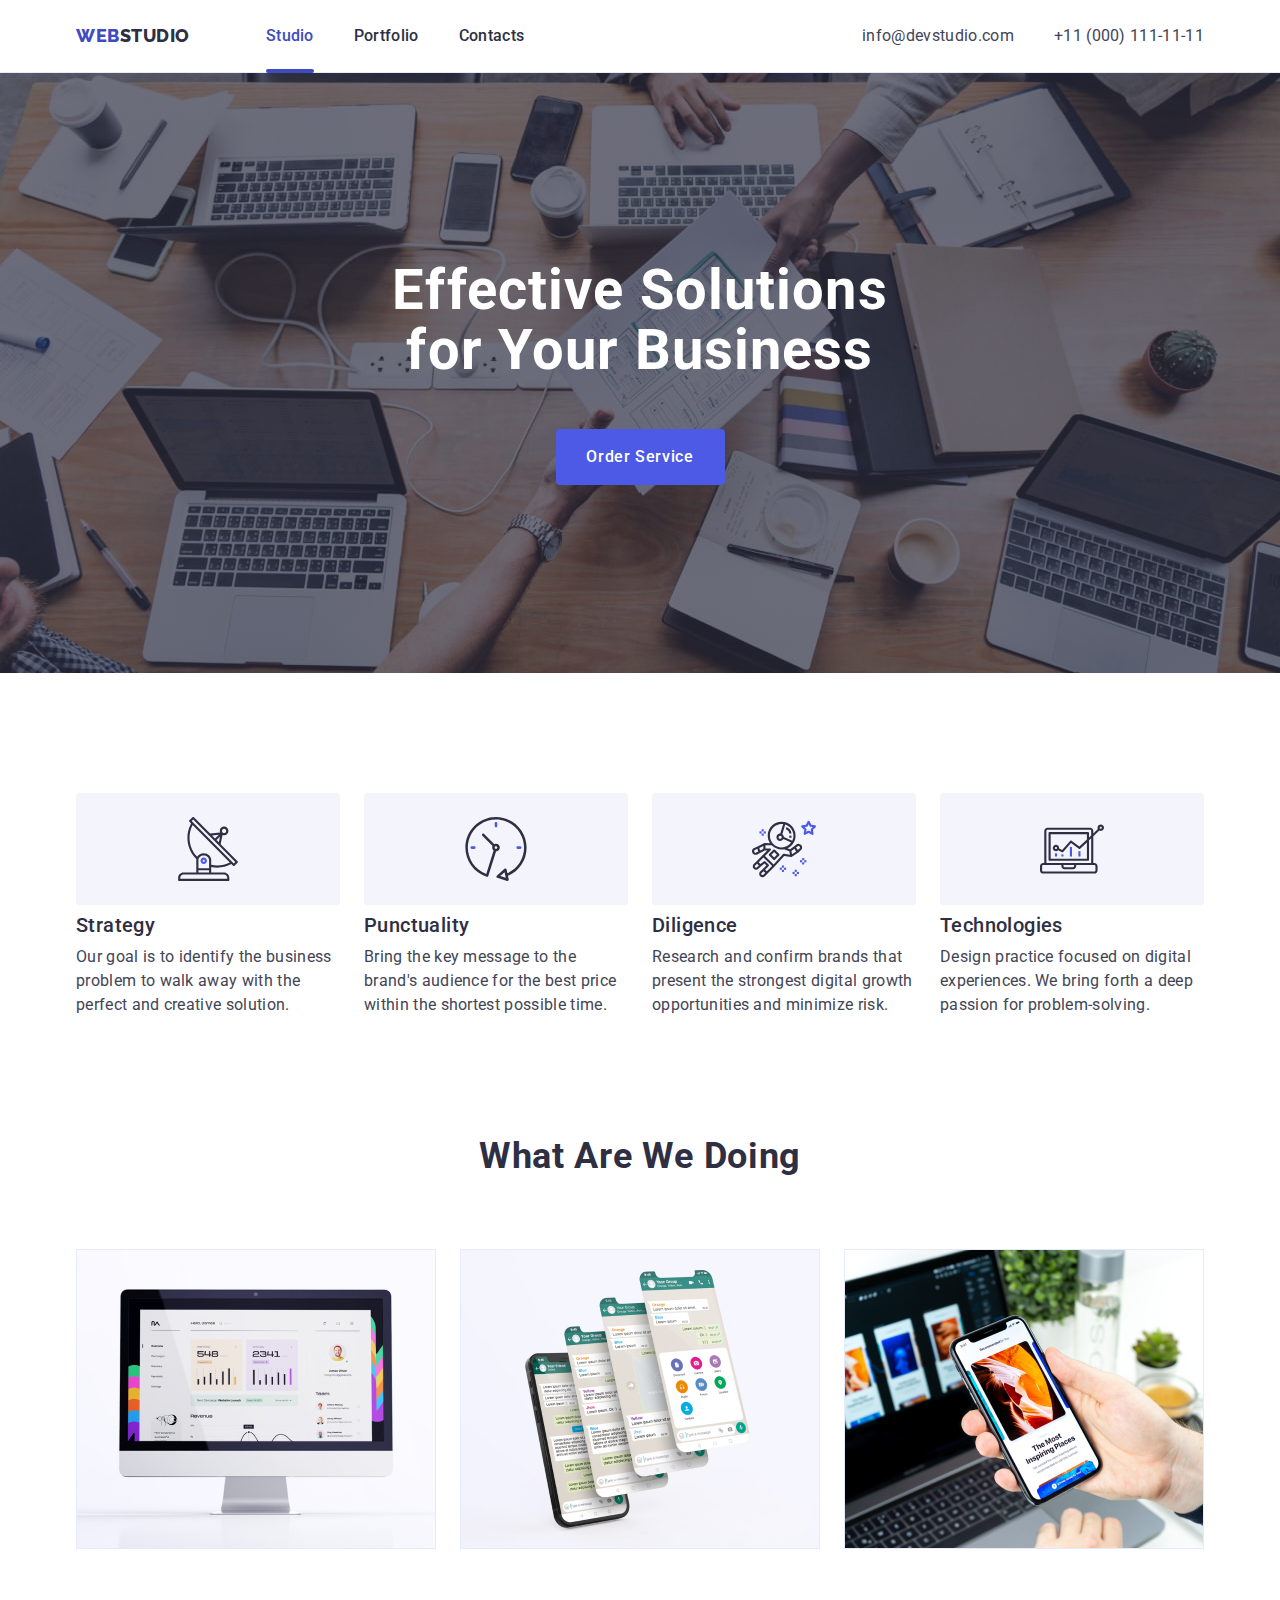
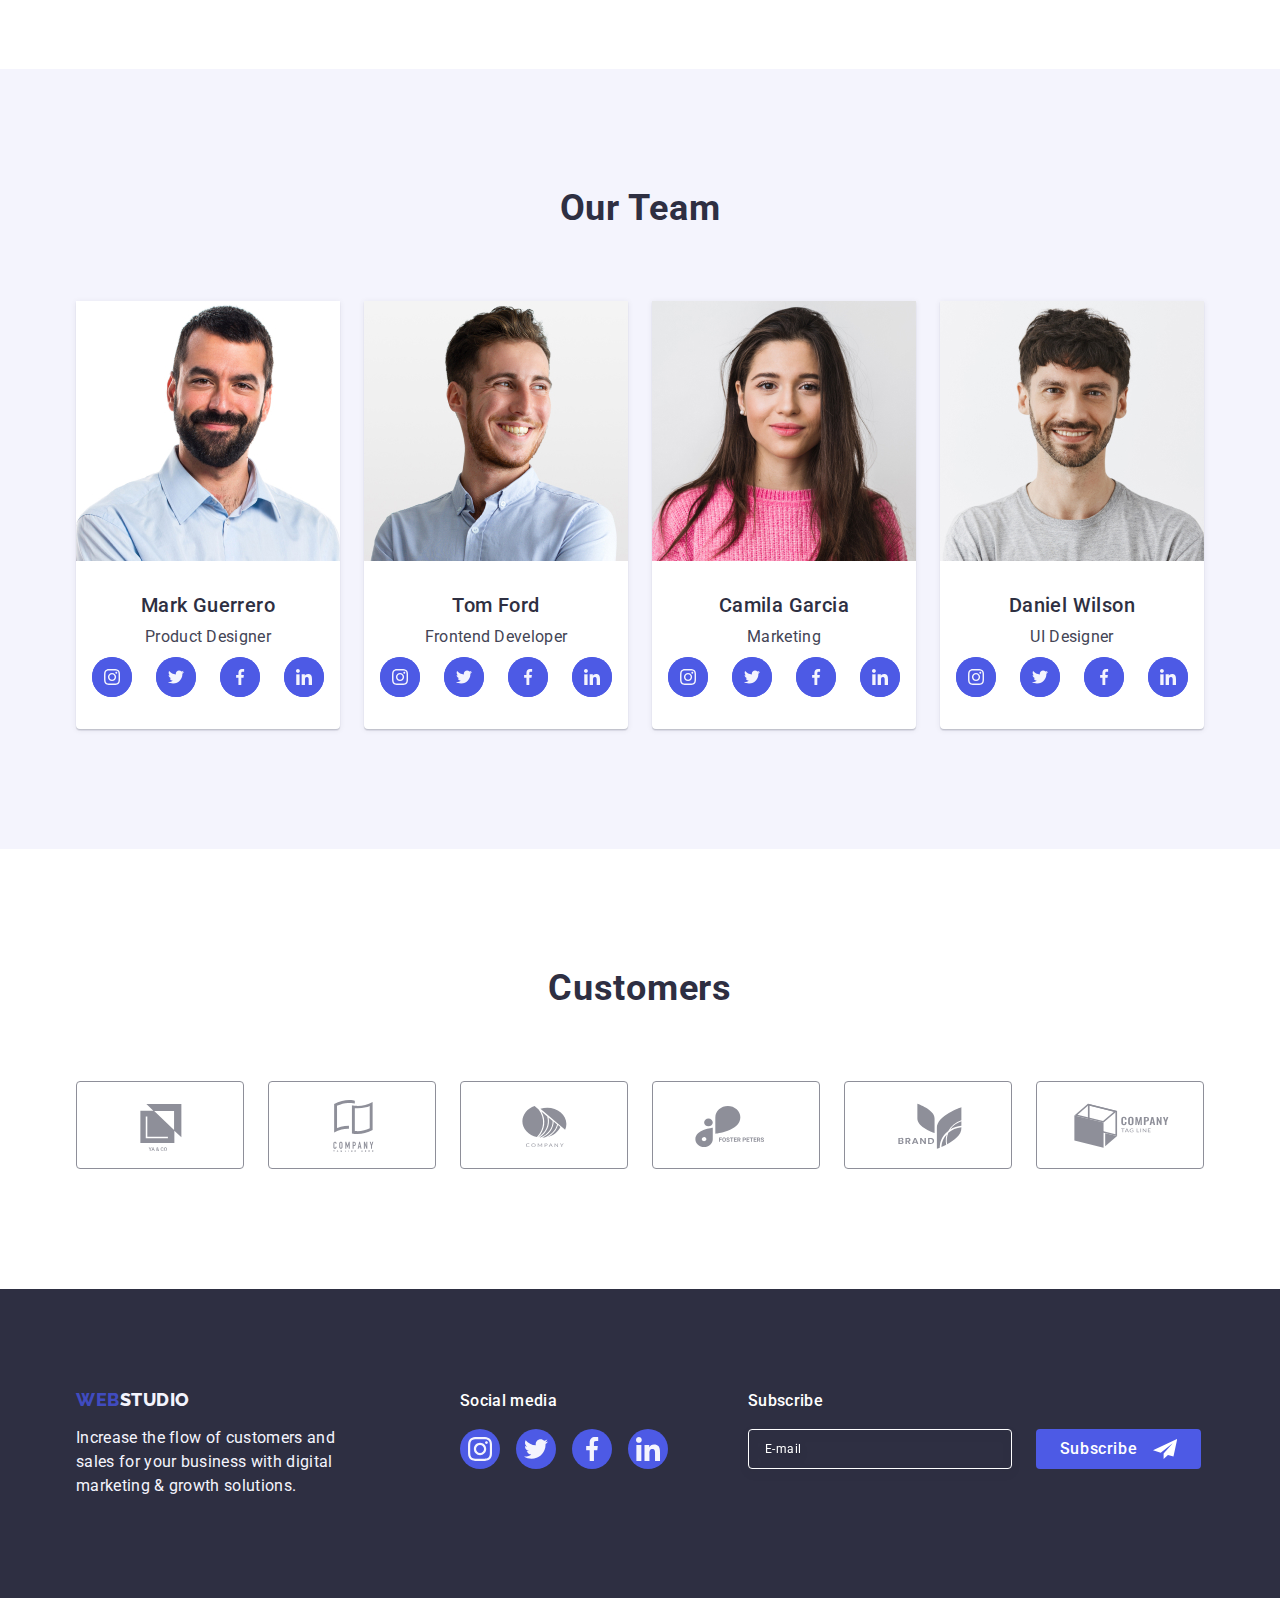
==== index.html @ 209e6bea "Initial commit" ====
<!DOCTYPE html>
<html lang="en">
  <head>
    <meta charset="UTF-8" />
    <meta http-equiv="X-UA-Compatible" content="IE=edge" />
    <meta name="viewport" content="width=device-width, initial-scale=1.0" />
    <title>WebStudio</title>
    <link rel="preconnect" href="https://fonts.googleapis.com" />

    <link rel="preconnect" href="https://fonts.gstatic.com" crossorigin />
    <link
      href="https://fonts.googleapis.com/css2?family=Raleway:wght@800&family=Roboto:wght@400;500;700&display=swap"
      rel="stylesheet"
    />
    <link
      rel="stylesheet"
      href="https://cdnjs.cloudflare.com/ajax/libs/modern-normalize/1.0.0/modern-normalize.min.css"
    />
    <link rel="stylesheet" href="./css/style.css" />
  </head>
  <body class="body">
    <!----------------------------------HEADER------------------------------------>
    <header class="header">
      <div class="header-container container">
        <nav class="nav">
          <a href="./index.html" class="logo-header link"
            >web<span class="logo-studio">Studio</span></a
          >
          <ul class="menu-list link list">
            <li class="menu-lodo">
              <a href="./index.html" class="menu-item current link">Studio</a>
            </li>
            <li class="menu-lodo">
              <a href="./portfolio.html" class="menu-item link">Portfolio</a>
            </li>
            <li class="menu-lodo">
              <a href="" class="menu-item link">Contacts</a>
            </li>
          </ul>
        </nav>
        <address class="address">
          <ul class="address-list list">
            <li>
              <a href="mailto:info@devstudio.com" class="mail-link link"
                >info@devstudio.com</a
              >
            </li>
            <li>
              <a href="tel:+110001111111" class="mail-link link"
                >+11 (000) 111-11-11</a
              >
            </li>
          </ul>
        </address>
      </div>
    </header>
    <main>
      <!----------------------------------SECTION 1------------------------------------>
      <section class="title-top-section section">
        <div class="container">
          <h1 class="title">Effective Solutions for Your Business</h1>
          <button data-modal-open class="button-top" type="button">
            Order Service
          </button>
        </div>
      </section>

      <!----------------------------------SECTION 2------------------------------------>
      <section class="section-two section">
        <div class="container">
          <h2 class="visually-hidden">Skills</h2>
          <ul class="list-list list">
            <li class="element">
              <div class="icon">
                <svg width="64" height="64" class="icon-two">
                  <use href="./images/icons.svg#icon-antenna-1"></use>
                </svg>
              </div>
              <h3 class="title-top">Strategy</h3>
              <p class="title-text">
                Our goal is to identify the business problem to walk away with
                the perfect and creative solution.
              </p>
            </li>
            <li class="element">
              <div class="icon">
                <svg width="64" height="64" class="icon-two">
                  <use href="./images/icons.svg#icon-clock-1"></use>
                </svg>
              </div>
              <h3 class="title-top">Punctuality</h3>
              <p class="title-text">
                Bring the key message to the brand's audience for the best price
                within the shortest possible time.
              </p>
            </li>
            <li class="element">
              <div class="icon">
                <svg width="64" height="64" class="icon-two">
                  <use href="./images/icons.svg#icon-astronaut-1"></use>
                </svg>
              </div>
              <h3 class="title-top">Diligence</h3>
              <p class="title-text">
                Research and confirm brands that present the strongest digital
                growth opportunities and minimize risk.
              </p>
            </li>
            <li class="element">
              <div class="icon">
                <svg width="64" height="64" class="icon-two">
                  <use href="./images/icons.svg#icon-diagram-1"></use>
                </svg>
              </div>
              <h3 class="title-top">Technologies</h3>
              <p class="title-text">
                Design practice focused on digital experiences. We bring forth a
                deep passion for problem-solving.
              </p>
            </li>
          </ul>
        </div>
      </section>
      <!----------------------------------SECTION 3------------------------------------>
      <section class="section-three section">
        <div class="container">
          <h2 class="work">What are we doing</h2>
          <ul class="list-work list">
            <li class="element-foto">
              <img src="./images/foto3.jpg" width="360" alt="monitor" />
            </li>

            <li class="element-foto">
              <img src="./images/foto1.jpg" width="360" alt="smartphones" />
            </li>

            <li class="element-foto">
              <img src="./images/foto2.jpg" width="360" alt="handphone" />
            </li>
          </ul>
        </div>
      </section>
      <!----------------------------------SECTION 4------------------------------------>
      <section class="section-four section">
        <div class="container">
          <h2 class="team">Our Team</h2>
          <ul class="team-list list">
            <li class="foto">
              <img src="./images/img.jpg" width="264" alt="Mark Guerrero" />
              <div class="div-foto">
                <h3 class="name">Mark Guerrero</h3>
                <p class="speciality">Product Designer</p>
                <ul class="name-social">
                  <li class="icon-color">
                    <a class="twiter link" href=""
                      ><svg width="16" height="16" class="icon-soc">
                        <use href="./images/icons.svg#icon-instagram-2"></use>
                      </svg>
                    </a>
                  </li>
                  <li class="icon-color">
                    <a class="twiter link" href=""
                      ><svg width="16" height="16" class="icon-soc">
                        <use href="./images/icons.svg#icon-twitter-1"></use>
                      </svg>
                    </a>
                  </li>
                  <li class="icon-color">
                    <a class="twiter link" href=""
                      ><svg width="16" height="16" class="icon-soc">
                        <use href="./images/icons.svg#icon-facebook-1"></use>
                      </svg>
                    </a>
                  </li>
                  <li class="icon-color">
                    <a class="twiter link" href=""
                      ><svg width="16" height="16" class="icon-soc">
                        <use href="./images/icons.svg#icon-linkedin-1"></use>
                      </svg>
                    </a>
                  </li>
                </ul>
              </div>
            </li>
            <li class="foto">
              <img src="./images/img(1).jpg" width="264" alt="Tom Ford" />
              <div class="div-foto">
                <h3 class="name">Tom Ford</h3>
                <p class="speciality">Frontend Developer</p>
                <ul class="name-social">
                  <li class="icon-color">
                    <a class="twiter link" href=""
                      ><svg width="16" height="16" class="icon-soc">
                        <use
                          href="./images/icons.svg#icon-instagram-2"
                        ></use></svg
                    ></a>
                  </li>
                  <li class="icon-color">
                    <a class="twiter link" href=""
                      ><svg width="16" height="16" class="icon-soc">
                        <use
                          href="./images/icons.svg#icon-twitter-1"
                        ></use></svg
                    ></a>
                  </li>
                  <li class="icon-color">
                    <a class="twiter link" href=""
                      ><svg width="16" height="16" class="icon-soc">
                        <use
                          href="./images/icons.svg#icon-facebook-1"
                        ></use></svg
                    ></a>
                  </li>
                  <li class="icon-color">
                    <a class="twiter link" href=""
                      ><svg width="16" height="16" class="icon-soc">
                        <use
                          href="./images/icons.svg#icon-linkedin-1"
                        ></use></svg
                    ></a>
                  </li>
                </ul>
              </div>
            </li>

            <li class="foto">
              <img src="./images/img(2).jpg" width="264" alt="Camila Garcia" />
              <div class="div-foto">
                <h3 class="name">Camila Garcia</h3>
                <p class="speciality">Marketing</p>
                <ul class="name-social">
                  <li class="icon-color">
                    <a class="twiter link" href=""
                      ><svg width="16" height="16" class="icon-soc">
                        <use
                          href="./images/icons.svg#icon-instagram-2"
                        ></use></svg
                    ></a>
                  </li>
                  <li class="icon-color">
                    <a class="twiter link" href=""
                      ><svg width="16" height="16" class="icon-soc">
                        <use
                          href="./images/icons.svg#icon-twitter-1"
                        ></use></svg
                    ></a>
                  </li>
                  <li class="icon-color">
                    <a class="twiter link" href=""
                      ><svg width="16" height="16" class="icon-soc">
                        <use
                          href="./images/icons.svg#icon-facebook-1"
                        ></use></svg
                    ></a>
                  </li>
                  <li class="icon-color">
                    <a class="twiter link" href=""
                      ><svg width="16" height="16" class="icon-soc">
                        <use
                          href="./images/icons.svg#icon-linkedin-1"
                        ></use></svg
                    ></a>
                  </li>
                </ul>
              </div>
            </li>
            <li class="foto">
              <img src="./images/img(3).jpg" width="264" alt="Daniel Wilson" />
              <div class="div-foto">
                <h3 class="name">Daniel Wilson</h3>
                <p class="speciality">UI Designer</p>
                <ul class="name-social">
                  <li class="icon-color">
                    <a class="twiter link" href=""
                      ><svg width="16" height="16" class="icon-soc">
                        <use
                          href="./images/icons.svg#icon-instagram-2"
                        ></use></svg
                    ></a>
                  </li>
                  <li class="icon-color">
                    <a class="twiter link" href=""
                      ><svg width="16" height="16" class="icon-soc">
                        <use
                          href="./images/icons.svg#icon-twitter-1"
                        ></use></svg
                    ></a>
                  </li>
                  <li class="icon-color">
                    <a class="twiter link" href=""
                      ><svg width="16" height="16" class="icon-soc">
                        <use
                          href="./images/icons.svg#icon-facebook-1"
                        ></use></svg
                    ></a>
                  </li>
                  <li class="icon-color">
                    <a class="twiter link" href=""
                      ><svg width="16" height="16" class="icon-soc">
                        <use
                          href="./images/icons.svg#icon-linkedin-1"
                        ></use></svg
                    ></a>
                  </li>
                </ul>
              </div>
            </li>
          </ul>
        </div>
      </section>

      <!-----------------------------------SECTION 5----------------------------------->
      <section class="section-five section">
        <div class="container">
          <h2 class="customers">Customers</h2>
          <ul class="company list">
            <li class="company-item">
              <a class="company-link link" href=""
                ><svg width="104" height="56" class="icon-company">
                  <use href="./images/icons.svg#icon-Logo"></use></svg
              ></a>
            </li>
            <li class="company-item">
              <a class="company-link link" href=""
                ><svg width="104" height="56" class="icon-company">
                  <use href="./images/icons.svg#icon-Logo-1"></use></svg
              ></a>
            </li>
            <li class="company-item">
              <a class="company-link link" href=""
                ><svg width="104" height="56" class="icon-company">
                  <use href="./images/icons.svg#icon-Logo-2"></use></svg
              ></a>
            </li>
            <li class="company-item">
              <a class="company-link link" href=""
                ><svg width="104" height="56" class="icon-company">
                  <use href="./images/icons.svg#icon-Logo-3"></use></svg
              ></a>
            </li>
            <li class="company-item">
              <a class="company-link link" href=""
                ><svg width="104" height="56" class="icon-company">
                  <use href="./images/icons.svg#icon-Logo-4"></use></svg
              ></a>
            </li>
            <li class="company-item">
              <a class="company-link link" href=""
                ><svg width="104" height="56" class="icon-company">
                  <use href="./images/icons.svg#icon-Logo-5"></use></svg
              ></a>
            </li>
          </ul>
        </div>
      </section>
    </main>
    <!----------------------------------FOOTER------------------------------------>
    <footer class="footer">
      <div class="footer-container container">
        <div class="logo-div">
          <a href="./index.html" class="logo-footer link"
            >web<span class="logo-span">Studio</span></a
          >
          <p class="footer-text">
            Increase the flow of customers and sales for your business with
            digital marketing & growth solutions.
          </p>
        </div>
        <div class="social">
          <p class="media">Social media</p>
          <ul class="social-list list">
            <li class="social-item">
              <a class="social-link link" href=""
                ><svg width="24" height="24" class="icon-soc">
                  <use href="./images/icons.svg#icon-instagram-2"></use></svg
              ></a>
            </li>
            <li class="social-item">
              <a class="social-link link" href=""
                ><svg width="24" height="24" class="icon-soc">
                  <use href="./images/icons.svg#icon-twitter-1"></use></svg
              ></a>
            </li>
            <li class="social-item">
              <a class="social-link link" href=""
                ><svg width="24" height="24" class="icon-soc">
                  <use href="./images/icons.svg#icon-facebook-1"></use></svg
              ></a>
            </li>
            <li class="social-item">
              <a class="social-link link" href=""
                ><svg width="24" height="24" class="icon-soc">
                  <use href="./images/icons.svg#icon-linkedin-1"></use></svg
              ></a>
            </li>
          </ul>
        </div>
        <div class="div-subscribe">
          <p class="subscribe">Subscribe</p>
          <form class="form-sub">
            <label class="label-sub">
              <input
                name="user-mail"
                class="input"
                type="email"
                placeholder="E-mail"
              />
            </label>
            <button type="submit" class="but-sub">
              Subscribe
              <svg width="24" height="24" class="icon-sub">
                <use href="./images/icons.svg#icon-icon-send"></use>
              </svg>
            </button>
          </form>
        </div>
      </div>
    </footer>
    <!----------------------------------backdrop MODAL------------------------------------>
    <div data-modal class="backdrop is-hidden">
      <div class="modal">
        <button data-modal-close type="button" class="button-close">
          <svg width="8" height="8" class="icon-close">
            <use href="./images/icons.svg#icon-Vector-0"></use>
          </svg>
        </button>
        <!----------------------------------MODAL------------------------------------>

        <p class="form-text">Leave your contacts and we will call you back</p>
        <form class="modal-form">
          <div class="input-wrap">
            <label for="user-name" class="input-label">Name</label>
            <div class="input-icon">
              <input
                id="user-name"
                type="text"
                name="user-name"
                class="modal-input"
                required
              /><svg class="modal-icon" width="18" height="24">
                <use href="./images/icons.svg#icon-person"></use>
              </svg>
            </div>
          </div>
          <div class="input-wrap">
            <label for="user-phone" class="input-label">Phone</label>
            <div class="input-icon">
              <input
                id="user-phone"
                type="tel"
                name="user-phone"
                class="modal-input"
                required
              /><svg class="modal-icon" width="18" height="24">
                <use href="./images/icons.svg#icon-phone"></use>
              </svg>
            </div>
          </div>
          <div class="input-wrap">
            <label for="user-mail" class="input-label">Email</label>
            <div class="input-icon">
              <input
                id="user-mail"
                type="email"
                name="user-mail"
                class="modal-input"
              /><svg class="modal-icon" width="18" height="24">
                <use href="./images/icons.svg#icon-email"></use>
              </svg>
            </div>
          </div>
          <div class="div-comment">
            <label for="user-comment" class="input-label">Comment </label
            ><textarea
              class="text-comment"
              name="user-comment"
              id="user-comment"
              placeholder="Text input"
            ></textarea>
          </div>
          <div class="privacy">
            <input
              class="visually-hidden"
              id="user-privacy"
              type="checkbox"
              value="true"
              name="user-privacy"
            /><label for="user-privacy" class="label-privacy"
              ><span class="label-span"
                ><svg width="10" height="8">
                  <use href="./images/icons.svg#icon-Vector"></use></svg
              ></span>
              I accept the terms and conditions of the<a
                class="privacy-link"
                href=""
                >Privacy Policy</a
              ></label
            >
          </div>
          <button class="but-submit" type="submit">Send</button>
        </form>
      </div>
    </div>
    <script src="./js/modal.js"></script>
  </body>
</html>
---- css/style.css ----
:root {
  --buttom-color: #404bbf;
  --title-text: #f4f4fd;
  --button: #4d5ae5;
  --footer-color: #2e2f42;
  --header-color: #ffffff;
  --menu-color: #434455;
  --btn-color: #f4f4fd;
  --btn-edging: #e7e9fc;
  --company: #8e8f99;
  --footer-social: #31d0aa;
  --modal: #fcfcfc;
}

body {
  font-family: "Roboto", sans-serif;
  background: var(--header-color);
  color: var(--menu-color);
}

h1,
h2,
h3,
h4,
h5,
h6,
ul,
p {
  margin: 0;
  padding: 0;
}

img {
  display: block;
  max-width: 100%;
  height: auto;
}

.link {
  text-decoration: none;
}

.list {
  list-style: none;
}

.section {
  padding: 120px 0;
  /* outline: 2px solid greenyellow;*/
}

.container {
  padding: 0 15px;
  margin: 0 auto;
  /*outline: 2px solid red;*/
  width: 1158px;
}

/**-----------HEADER----------**/
.nav {
  display: flex;
  align-items: center;
}
.header {
  box-shadow: 0px 2px 1px rgba(46, 47, 66, 0.08),
    0px 1px 1px rgba(46, 47, 66, 0.16), 0px 1px 6px rgba(46, 47, 66, 0.08);
  background: var(--header-color);
  border-bottom: 1px solid #e7e9fc;
}
.header-container {
  display: flex;
  align-items: center;
}
.nav {
  display: flex;
  align-items: center;
}

.logo-header {
  font-family: "Raleway", sans-serif;
  font-weight: 800;
  font-size: 18px;
  line-height: 1.17;
  letter-spacing: 0.03em;
  text-transform: uppercase;
  margin-right: 76px;
  color: var(--buttom-color);
}

.logo-studio {
  font-family: "Raleway", sans-serif;
  color: var(--footer-color);
}

.menu-list {
  display: flex;
  gap: 40px;
}

.menu-item:hover,
.menu-item:focus,
.menu-item.current {
  color: var(--buttom-color);
}

.menu-item {
  position: relative;
  font-weight: 500;
  line-height: 1.5;
  letter-spacing: 0.02em;
  padding: 24px 0;
  display: block;
  transition: color 250ms cubic-bezier(0.4, 0, 0.2, 1);
  color: var(--footer-color);
}

.menu-item.current:after {
  content: "";
  position: absolute;
  left: 0;
  width: 100%;
  bottom: -1px;
  height: 4px;
  border-radius: 2px;
  background-color: var(--buttom-color);
}

.address {
  font-style: normal;
  margin-left: auto;
}
.address-list {
  display: flex;
  gap: 40px;
}

.mail-link:hover,
.mail-link:focus {
  color: var(--buttom-color);
}
.mail-link {
  display: block;
  letter-spacing: 0.02em;
  transition: color 250ms cubic-bezier(0.4, 0, 0.2, 1);
  color: var(--menu-color);
}

/**----------SECTION 1--------**/
.title-top-section {
  background-image: linear-gradient(
      rgba(46, 47, 66, 0.7),
      rgba(46, 47, 66, 0.7)
    ),
    url("../images/office.jpg");
  background-repeat: no-repeat;
  background-position: center;
  background-size: cover;
  margin: 0 auto;
  padding: 188px 0;
  max-width: 1440px;
}

.title {
  height: 120px;
  font-weight: 700;
  font-size: 56px;
  line-height: 1.07;
  text-align: center;
  letter-spacing: 0.02em;
  max-width: 496px;
  margin: 0 auto;
  color: var(--header-color);
}

.button-top:hover,
.button-top:focus {
  background-color: var(--buttom-color);
}

.button-top {
  font-family: "Roboto", sans-serif;
  font-weight: 500;
  font-size: 16px;
  line-height: 1.5;
  letter-spacing: 0.04em;
  cursor: pointer;
  display: block;
  border: none;
  min-width: 169px;
  height: 56px;
  border-radius: 4px;
  margin: 0 auto;
  margin-top: 48px;
  transition: background-color 250ms cubic-bezier(0.4, 0, 0.2, 1);
  color: var(--header-color);
  background-color: var(--button);
}

/**-----------SECTION 2---------**/
.section-two {
}

.icon {
  display: flex;
  align-items: center;
  justify-content: center;
  max-width: 264px;
  height: 112px;
  border-radius: 4px;
  margin-bottom: 8px;
  background-color: var(--title-text);
}
.icon-two {
}

.visually-hidden {
  position: absolute;
  width: 1px;
  height: 1px;
  margin: -1px;
  border: 0;
  padding: 0;
  white-space: nowrap;
  clip-path: inset(100%);
  clip: rect(0 0 0 0);
  overflow: hidden;
}
.element {
  width: calc((100% - 72px) / 4);
}
.list-list {
  display: flex;
  gap: 24px;
}

.title-top {
  font-weight: 500;
  font-size: 20px;
  line-height: 1.2;
  letter-spacing: 0.02em;
  margin-bottom: 8px;
  color: var(--footer-color);
}

.title-text {
  font-size: 16px;
  line-height: 1.5;
  letter-spacing: 0.02em;
  color: var(--menu-color);
}

/**-----------SECTION 3---------**/
.section-three {
  padding-top: 0;
}
.work {
  font-weight: 700;
  font-size: 36px;
  margin-bottom: 72px;
  line-height: 1.11;
  text-align: center;
  letter-spacing: 0.02em;
  text-transform: capitalize;
  color: var(--footer-color);
}
.list-work {
  display: flex;
  gap: 24px;
}
.element-foto {
  width: calc((100% - 48px) / 3);
}
/**----------SECTION 4---------**/
.section-four {
  background-color: var(--title-text);
}

.team {
  font-size: 36px;
  line-height: 1.11;
  text-align: center;
  letter-spacing: 0.02em;
  text-transform: capitalize;
  margin-bottom: 72px;
  color: var(--footer-color);
}
.team-list {
  display: flex;
  gap: 24px;

  border-radius: 0px 0px 4px 4px;
}

.foto {
  box-shadow: 0px 1px 6px rgba(46, 47, 66, 0.08),
    0px 1px 1px rgba(46, 47, 66, 0.16), 0px 2px 1px rgba(46, 47, 66, 0.08);
  background-color: var(--header-color);
  width: calc((100% - 72px) / 4);
  border-radius: 0px 0px 4px 4px;
}
.div-foto {
  padding: 32px 16px;
}

.name {
  font-size: 20px;
  font-weight: 500;
  line-height: 1.2;
  text-align: center;
  letter-spacing: 0.02em;
  margin-bottom: 8px;
  color: var(--footer-color);
}
.speciality {
  font-size: 16px;
  line-height: 1.5;
  text-align: center;
  letter-spacing: 0.02em;
  color: var(--menu-color);
}

.name-social {
  display: flex;
  justify-content: center;
  gap: 24px;
  margin-top: 8px;
}

.icon-color {
  display: flex;
  border-radius: 50%;
  background-color: var(--button);
}
.icon-soc {
  fill: var(--title-text);
}

.twiter:hover,
.twiter:focus {
  background-color: var(--buttom-color);
}

.twiter {
  width: 40px;
  height: 40px;
  display: flex;
  align-items: center;
  justify-content: center;
  border-radius: 50%;
  background-color: var(--button);

  transition: background-color 250ms cubic-bezier(0.4, 0, 0.2, 1);
}
/**---------SECTION 5-------**/

.customers {
  margin-bottom: 72px;
  font-size: 36px;
  text-align: center;
  letter-spacing: 0.02em;
  line-height: 1.11;
  text-transform: capitalize;
  color: var(--footer-color);
}

.company {
  display: flex;
  gap: 24px;
}
.company-item:hover,
.company-item:focus {
  color: var(--buttom-color);
}

.company-item {
  width: calc((100% - 120px) / 6);
  height: 88px;
}

.company-link:hover,
.company-link:focus {
  border-color: var(--buttom-color);
  color: var(--buttom-color);
}
.company-link {
  width: 100%;
  height: 100%;
  border: 1px solid #8e8f99;
  border-radius: 4px;
  display: flex;
  align-items: center;
  justify-content: center;
  color: var(--company);
  transition: border-color 250ms cubic-bezier(0.4, 0, 0.2, 1),
    color 250ms cubic-bezier(0.4, 0, 0.2, 1);
}
.icon-company {
  fill: currentColor;
}
/**---------PORTFOLIO--------**/

.section-main-portfolio {
  padding: 96px 0 120px;
}

.button-list {
  list-style: none;
  display: flex;
  justify-content: center;
  gap: 24px;
  margin-bottom: 72px;
}

.btn:hover,
.btn:focus {
  border: 1px solid transparent;
  box-shadow: 0px 3px 1px rgba(0, 0, 0, 0.1), 0px 2px 1px rgba(0, 0, 0, 0.08),
    0px 2px 2px rgba(0, 0, 0, 0.12);
  background-color: var(--buttom-color);
  color: var(--header-color);
}

.btn {
  transition: color 250ms cubic-bezier(0.4, 0, 0.2, 1),
    background-color 250ms cubic-bezier(0.4, 0, 0.2, 1),
    border-color 250ms cubic-bezier(0.4, 0, 0.2, 1),
    box-shadow 250ms cubic-bezier(0.4, 0, 0.2, 1);
  font-family: "Roboto", sans-serif;
  font-weight: 500;
  font-size: 16px;
  line-height: 1.5;
  letter-spacing: 0.04em;
  cursor: pointer;
  padding: 12px 24px;
  border-radius: 4px;
  border: 1px solid var(--btn-edging);
  color: var(--button);
  background-color: var(--btn-color);
}

.portfolio-list {
  display: flex;
  flex-wrap: wrap;
  column-gap: 24px;
  row-gap: 48px;
}

.portfolio-item:hover,
.portfolio-item:focus {
  box-shadow: 0px 1px 6px rgba(46, 47, 66, 0.08),
    0px 1px 1px rgba(46, 47, 66, 0.16), 0px 2px 1px rgba(46, 47, 66, 0.08);
}

.portfolio-item {
  width: calc((100% - 48px) / 3);
  position: relative;
}
.item-link:hover .cover-text,
.item-link:focus .cover-text {
  transform: translateY(0%);
}

.item-link {
  display: block;
  transition: box-shadow 250ms cubic-bezier(0.4, 0, 0.2, 1);
}

.cover {
  position: relative;
  overflow: hidden;
}

.cover-text {
  position: absolute;
  top: 0;
  font-size: 16px;
  line-height: 24px;
  height: 100%;
  letter-spacing: 0.02em;
  padding: 40px 32px;
  transform: translateY(100%);
  transition: transform 250ms cubic-bezier(0.4, 0, 0.2, 1);
  color: var(--btn-color);
  background-color: var(--button);
}

.portfolio-title {
  font-weight: 500;
  font-size: 20px;
  line-height: 1.2;
  letter-spacing: 0.02em;
  margin-bottom: 8px;
  color: var(--footer-color);
}

.portfolio-text {
  font-size: 16px;
  line-height: 1.5;
  letter-spacing: 0.02em;
  color: var(--menu-color);
}
.div-text {
  padding: 32px 16px;
  border: 1px solid #e7e9fc;
  border-top: none;
}
/**---------FORM--------**/
.backdrop {
  position: fixed;
  width: 100%;
  height: 100%;
  top: 0;
  background-color: rgba(46, 47, 66, 0.4);
  transition: opacity 250ms cubic-bezier(0.4, 0, 0.2, 1),
    visibility 250ms cubic-bezier(0.4, 0, 0.2, 1);
}

.is-hidden {
  visibility: none;
  opacity: 0;
  pointer-events: none;
  visibility: hidden;
}

.modal {
  padding: 72px 24px 24px 24px;
  position: absolute;
  transform: translate(-50%, -50%) scale(1);
  transition: transform 250ms cubic-bezier(0.4, 0, 0.2, 1);
  top: 50%;
  left: 50%;
  width: 408px;
  min-height: 584px;
  border-radius: 4px;
  background-color: var(--modal);
  box-shadow: 0px 1px 1px rgba(0, 0, 0, 0.14), 0px 1px 3px rgba(0, 0, 0, 0.12),
    0px 2px 1px rgba(0, 0, 0, 0.2);
}

.form-text {
  margin-bottom: 16px;
  text-align: center;
  font-style: normal;
  font-weight: 500;
  font-size: 16px;
  line-height: 24px;
  text-align: center;
  letter-spacing: 0.02em;
  color: var(--footer-color);
}

.input-icon:focus-within input {
  border-color: var(--button);
}

.input-icon:focus-within svg {
  fill: var(--button);
}

.modal-input {
  width: 100%;
  height: 40px;
  border-radius: 4px;
  padding-left: 38px;
  outline: transparent;
  border: 1px solid rgba(46, 47, 66, 0.4);
  background-color: transparent;
  transition: border-color 250ms cubic-bezier(0.4, 0, 0.2, 1);
}

.input-wrap {
  position: relative;
  margin-bottom: 8px;
}

.input-icon {
  position: relative;
}


.text-comment:focus {
  border-color: var(--button);
}

.text-comment {
  display: block;
  width: 100%;
  height: 120px;
  font-size: 12px;
  line-height: 1.17;
  letter-spacing: 0.04em;
  color: rgba(46, 47, 66, 0.4);
  border: 1px solid rgba(46, 47, 66, 0.4);
  border-radius: 4px;
  background-color: transparent;
  padding: 8px 16px;
  outline: transparent;
  resize: none;
  transition: border-color 250ms cubic-bezier(0.4, 0, 0.2, 1);
}

.text-comment::placeholder {
  left: 18px;
  top: 8px;
  font-size: 12px;
  line-height: 14px;
  letter-spacing: 0.04em;
  color: rgba(46, 47, 66, 0.4);
}

.input-label {
  display: block;
  margin-bottom: 4px;
  line-height: 1.17;
  letter-spacing: 0.04em;
  font-size: 12px;
  color: var(--company);
}

.privacy {
  display: flex;
  margin-bottom: 24px;
}

.label-privacy {
  font-size: 12px;
  line-height: 1.17;
  letter-spacing: 0.04em;
  color: var(--company);
}

.label-privacy span {
  color: var(--company);
}

.label-span {
  margin-right: 8px;
  width: 16px;
  height: 16px;
  border: 1px solid rgba(46, 47, 66, 0.4);
  border-radius: 2px;
  transition: background-color 250ms cubic-bezier(0.4, 0, 0.2, 1),
    border 250ms cubic-bezier(0.4, 0, 0.2, 1),
    fill 250ms cubic-bezier(0.4, 0, 0.2, 1);
  display: inline-flex;
  align-items: center;
  justify-content: center;
  fill: transparent;
}

.visually-hidden:checked + .label-privacy span {
  background-color: var(--buttom-color);
  border: none;
  fill: var(--btn-color);
}

.privacy-link {
  color: var(--button);
  margin-left: 4px;
}

.but-submit {
  display: block;
  margin: 0 auto;
  min-width: 169px;
  height: 56px;
  font-family: "Roboto", sans-serif;
  font-size: 16px;
  font-weight: 500;
  line-height: 1.5;
  letter-spacing: 0.04em;
  color: var(--header-color);
  cursor: pointer;
  border: none;
  border-radius: 4px;
  font-size: 16px;
  transition: background-color 250ms cubic-bezier(0.4, 0, 0.2, 1);
  background-color: var(--button);
}

.modal-icon {
  position: absolute;
  top: 50%;
  transform: translateY(-50%);
  transition: fill 250ms cubic-bezier(0.4, 0, 0.2, 1);
  left: 16px;
  fill: var(--footer-color);
}

.div-comment {
  margin-bottom: 16px;
}

.modal-coment {
  height: 120px;
  width: 100%;
  padding-left: 16px;
  border-radius: 4px;
  margin-bottom: 8px;
  border: 1px solid rgba(46, 47, 66, 0.4);
  color: var(--button);
}

.backdrop.is-hidden.modal {
  transform: translate(-50%, -50%) scale(0);
}
.button-close:hover,
.button-close:focus {
  background-color: var(--buttom-color);
  border: none;
  fill: #ffffff;
}

.button-close {
  display: flex;
  position: absolute;
  align-items: center;
  justify-content: center;
  cursor: pointer;
  margin-left: auto;
  top: 24px;
  right: 24px;
  width: 24px;
  height: 24px;
  padding: 0;
  border-radius: 50%;
  transition: background-color 250ms cubic-bezier(0.4, 0, 0.2, 1),
    border 250ms cubic-bezier(0.4, 0, 0.2, 1);
  border: 1px solid rgba(0, 0, 0, 0.1);
  background-color: var(--btn-edging);
}

.icon-close {
  transition: fill 250ms cubic-bezier(0.4, 0, 0.2, 1);
}

/**---------FOOTER--------**/
.footer {
  padding: 100px 0;
  background: var(--footer-color);
}
.footer-container {
  display: flex;
  align-items: baseline;
}

.logo-div {
  gap: 120px;
}

.footer-text {
  font-size: 16px;
  line-height: 24px;
  letter-spacing: 0.02em;
  width: 264px;
  color: var(--title-text);
}
.social {
  margin-left: 120px;
}
.logo-footer {
  font-family: "Raleway", sans-serif;
  font-weight: 800;
  font-size: 18px;
  line-height: 1.17;
  letter-spacing: 0.03em;
  text-transform: uppercase;
  display: inline-block;
  margin-bottom: 16px;
  color: var(--buttom-color);
}

.logo-span {
  color: var(--title-text);
}

.social-link:hover,
.social-link:focus {
  color: var(--footer-social);
}

.social-list {
  display: flex;
  gap: 16px;
  justify-content: center;
  margin-top: 8px;
}
.social-item {
  width: 40px;
  height: 40px;
}

.social-link:hover,
.social-link:focus {
  background-color: var(--footer-social);
}
.social-link {
  transition: background-color 250ms cubic-bezier(0.4, 0, 0.2, 1);
  font-weight: 500;
  line-height: 1.5;
  letter-spacing: 0.02em;
  margin-bottom: 16px;
  width: 100%;
  height: 100%;
  display: flex;
  align-items: center;
  justify-content: center;
  border-radius: 50%;
  background-color: var(--button);
}

.media {
  font-weight: 500;
  line-height: 1.5;
  letter-spacing: 0.02em;
  margin-bottom: 16px;
  color: var(--header-color);
}
.div-subscribe {
margin-left: 80px;
}

.subscribe {
  margin-bottom: 16px;
  font-style: normal;
  font-weight: 500;
  font-size: 16px;
  line-height: 24px;
  letter-spacing: 0.02em;
  color: var(--header-color);
}

.mail-input {
  display: flex;
}

.form-sub {
  display: flex;
  gap: 24px;
}

.label-sub {
  outline: transparent;
}

.input::placeholder {
  font-size: 12px;
  line-height: 24px;
  align-items: center;
  letter-spacing: 0.04em;
  color: var(--header-color);
}

.input {
  width: 264px;
  height: 40px;
  border: 1px solid var(--header-color);
  background-color: transparent;
  font-size: 12px;
  line-height: 1.5;
  letter-spacing: 0.04em;
  padding-left: 16px;
  filter: drop-shadow(0px 4px 4px rgba(0, 0, 0, 0.15));
  border-radius: 4px;
  color: var(--header-color);
}

.but-sub {
  min-width: 165px;
  height: 40px;
  display: flex;
  justify-content: center;
  align-items: center;
  font-family: "Roboto", sans-serif;
  font-size: 16px;
  font-weight: 500;
  line-height: 1.5;
  letter-spacing: 0.04em;
  color: var(--header-color);
  cursor: pointer;
  background-color: var(--button);
  border: none;
  border-radius: 4px;
}

.icon-sub {
  margin-left: 16px;
}
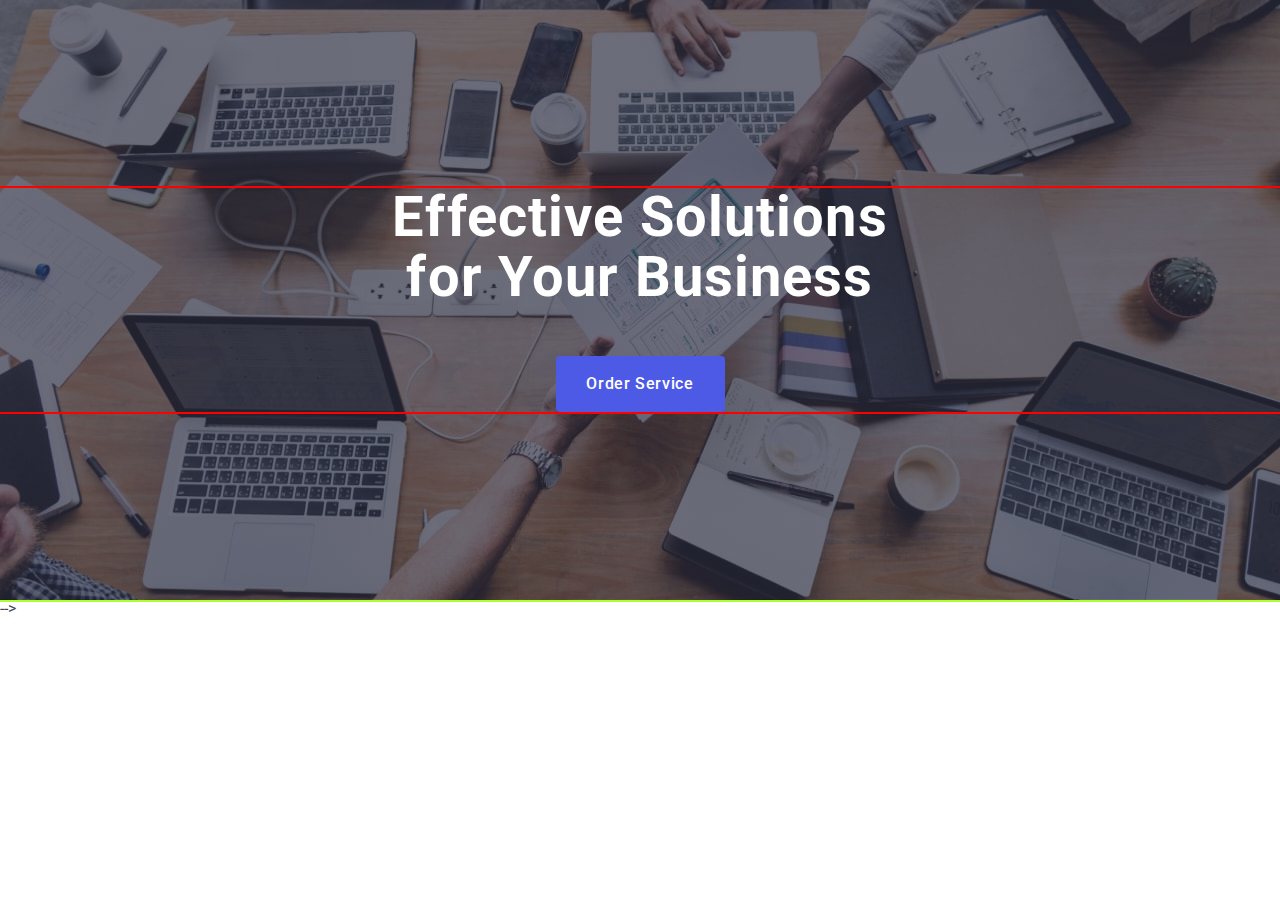
==== commit 84a1ca9b: "1" ====
--- a/index.html
+++ b/index.html
@@ -20,7 +20,7 @@
   </head>
   <body class="body">
     <!----------------------------------HEADER------------------------------------>
-    <header class="header">
+    <!-- <header class="header">
       <div class="header-container container">
         <nav class="nav">
           <a href="./index.html" class="logo-header link"
@@ -53,7 +53,7 @@
           </ul>
         </address>
       </div>
-    </header>
+    </header> -->
     <main>
       <!----------------------------------SECTION 1------------------------------------>
       <section class="title-top-section section">
@@ -66,7 +66,7 @@
       </section>
 
       <!----------------------------------SECTION 2------------------------------------>
-      <section class="section-two section">
+      <!-- <section class="section-two section">
         <div class="container">
           <h2 class="visually-hidden">Skills</h2>
           <ul class="list-list list">
@@ -120,9 +120,9 @@
             </li>
           </ul>
         </div>
-      </section>
+      </section> -->
       <!----------------------------------SECTION 3------------------------------------>
-      <section class="section-three section">
+      <!-- <section class="section-three section">
         <div class="container">
           <h2 class="work">What are we doing</h2>
           <ul class="list-work list">
@@ -139,9 +139,9 @@
             </li>
           </ul>
         </div>
-      </section>
+      </section> -->
       <!----------------------------------SECTION 4------------------------------------>
-      <section class="section-four section">
+      <!-- <section class="section-four section">
         <div class="container">
           <h2 class="team">Our Team</h2>
           <ul class="team-list list">
@@ -308,10 +308,10 @@
             </li>
           </ul>
         </div>
-      </section>
+      </section> -->
 
       <!-----------------------------------SECTION 5----------------------------------->
-      <section class="section-five section">
+      <!-- <section class="section-five section">
         <div class="container">
           <h2 class="customers">Customers</h2>
           <ul class="company list">
@@ -353,10 +353,10 @@
             </li>
           </ul>
         </div>
-      </section>
+      </section> -->
     </main>
     <!----------------------------------FOOTER------------------------------------>
-    <footer class="footer">
+    <!-- <footer class="footer">
       <div class="footer-container container">
         <div class="logo-div">
           <a href="./index.html" class="logo-footer link"
@@ -416,7 +416,7 @@
           </form>
         </div>
       </div>
-    </footer>
+    </footer> -->
     <!----------------------------------backdrop MODAL------------------------------------>
     <div data-modal class="backdrop is-hidden">
       <div class="modal">
@@ -501,7 +501,7 @@
           <button class="but-submit" type="submit">Send</button>
         </form>
       </div>
-    </div>
+    </div> -->
     <script src="./js/modal.js"></script>
   </body>
 </html>
--- a/css/style.css
+++ b/css/style.css
@@ -46,14 +46,14 @@
 
 .section {
   padding: 120px 0;
-  /* outline: 2px solid greenyellow;*/
+  outline: 2px solid greenyellow;
 }
 
 .container {
   padding: 0 15px;
   margin: 0 auto;
-  /*outline: 2px solid red;*/
-  width: 1158px;
+  outline: 2px solid red;
+  width: 100%;
 }
 
 /**-----------HEADER----------**/
@@ -161,7 +161,6 @@
 }
 
 .title {
-  height: 120px;
   font-weight: 700;
   font-size: 56px;
   line-height: 1.07;
@@ -576,7 +575,6 @@
 .input-icon {
   position: relative;
 }
-
 
 .text-comment:focus {
   border-color: var(--button);
@@ -817,7 +815,7 @@
   color: var(--header-color);
 }
 .div-subscribe {
-margin-left: 80px;
+  margin-left: 80px;
 }
 
 .subscribe {
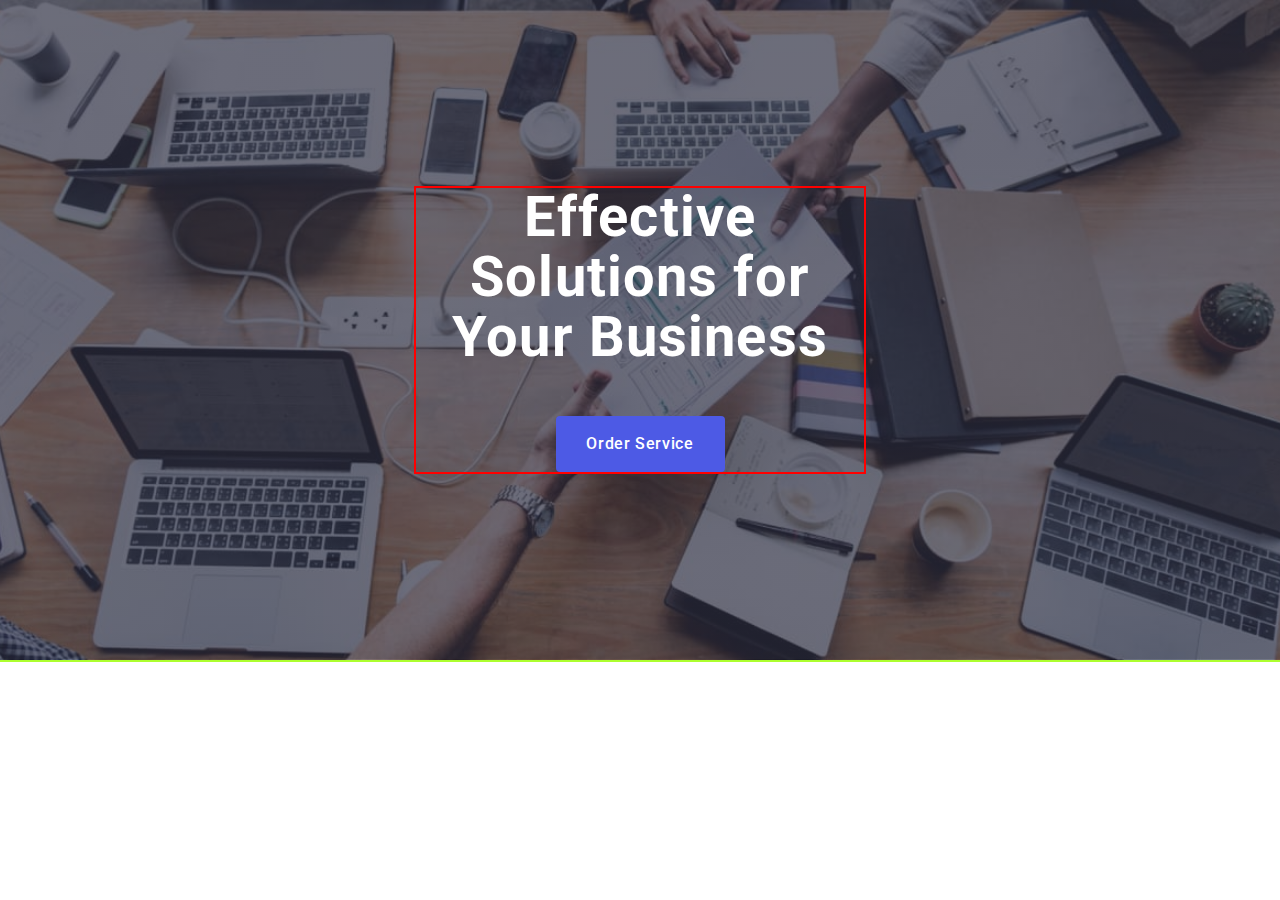
==== commit 5382d6d9: "1" ====
--- a/index.html
+++ b/index.html
@@ -17,6 +17,7 @@
       href="https://cdnjs.cloudflare.com/ajax/libs/modern-normalize/1.0.0/modern-normalize.min.css"
     />
     <link rel="stylesheet" href="./css/style.css" />
+    <link rel="stylesheet" href="./css/media.css" />
   </head>
   <body class="body">
     <!----------------------------------HEADER------------------------------------>
@@ -139,7 +140,7 @@
             </li>
           </ul>
         </div>
-      </section> -->
+      </section>
       <!----------------------------------SECTION 4------------------------------------>
       <!-- <section class="section-four section">
         <div class="container">
@@ -501,7 +502,7 @@
           <button class="but-submit" type="submit">Send</button>
         </form>
       </div>
-    </div> -->
+    </div>
     <script src="./js/modal.js"></script>
   </body>
 </html>
--- a/css/media.css
+++ b/css/media.css
@@ -0,0 +1,16 @@
+@media screen and (min-width: 480px) {
+.container {
+    max-width: 448px;
+}
+    
+}
+
+@media screen and (min-width: 428px) {
+
+    
+}
+
+@media screen and (min-width: 428px) {
+
+    
+}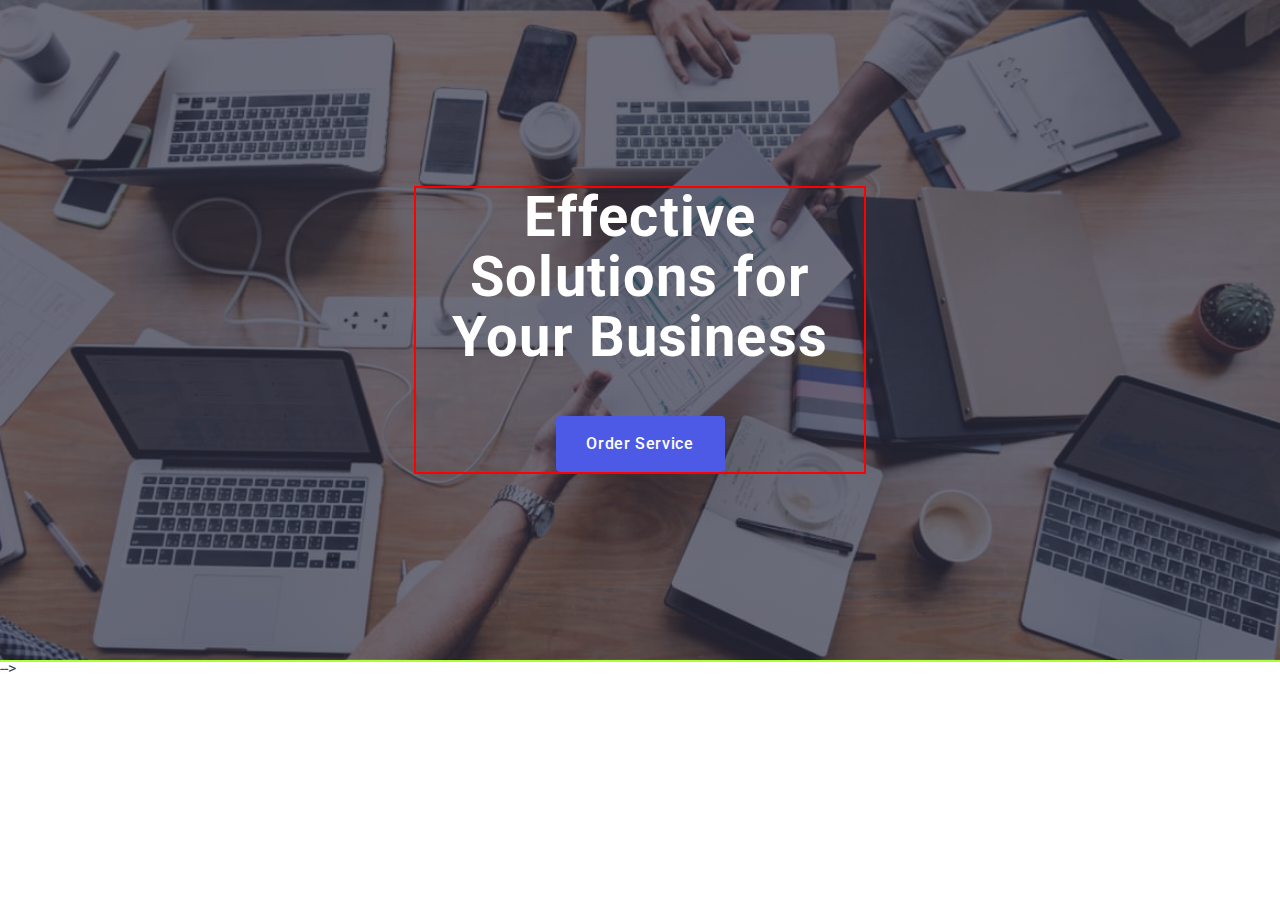
==== commit 4374cac8: "Merge branch 'main' of https://github.com/Redsnow09/goit-markup-hw-07" ====
--- a/index.html
+++ b/index.html
@@ -140,7 +140,7 @@
             </li>
           </ul>
         </div>
-      </section>
+      </section> -->
       <!----------------------------------SECTION 4------------------------------------>
       <!-- <section class="section-four section">
         <div class="container">
@@ -502,7 +502,7 @@
           <button class="but-submit" type="submit">Send</button>
         </form>
       </div>
-    </div>
+    </div> -->
     <script src="./js/modal.js"></script>
   </body>
 </html>
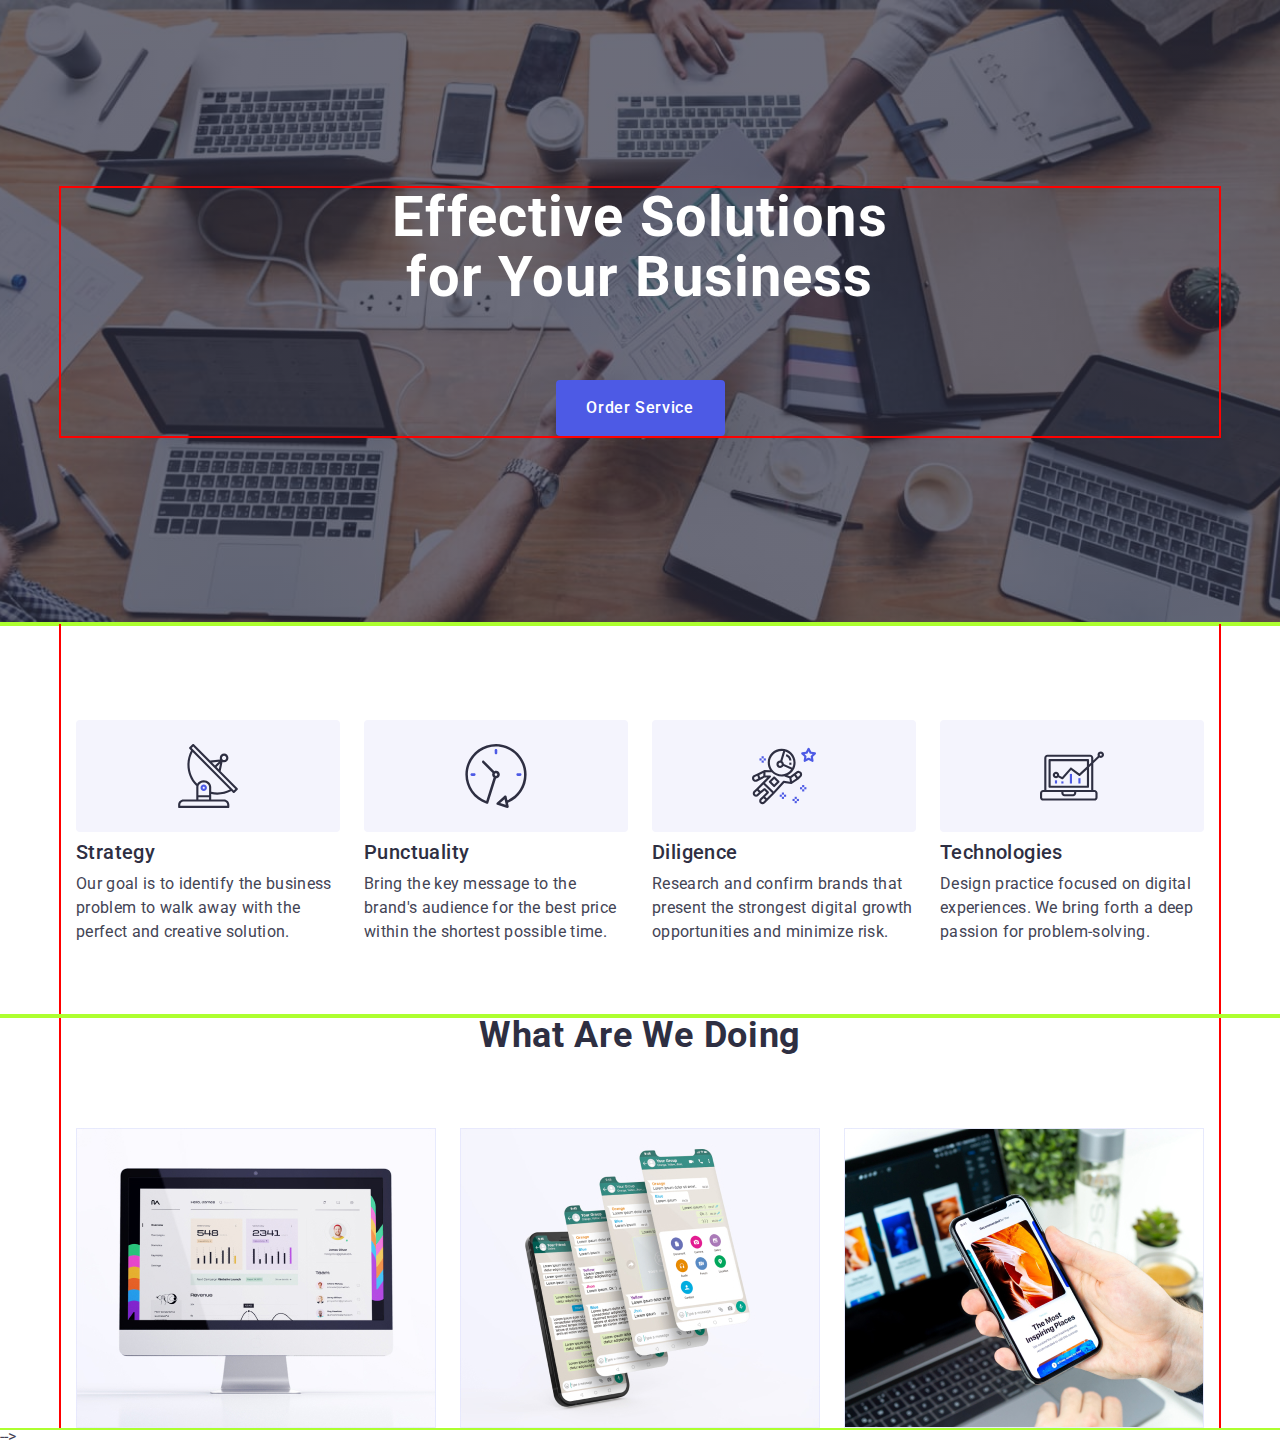
==== commit 5c50cfb4: "1" ====
--- a/index.html
+++ b/index.html
@@ -21,7 +21,7 @@
   </head>
   <body class="body">
     <!----------------------------------HEADER------------------------------------>
-    <!-- <header class="header">
+     <!-- <header class="header">
       <div class="header-container container">
         <nav class="nav">
           <a href="./index.html" class="logo-header link"
@@ -52,7 +52,7 @@
               >
             </li>
           </ul>
-        </address>
+        </address> 
       </div>
     </header> -->
     <main>
@@ -67,7 +67,7 @@
       </section>
 
       <!----------------------------------SECTION 2------------------------------------>
-      <!-- <section class="section-two section">
+       <section class="section-two section">
         <div class="container">
           <h2 class="visually-hidden">Skills</h2>
           <ul class="list-list list">
@@ -121,9 +121,9 @@
             </li>
           </ul>
         </div>
-      </section> -->
+      </section>
       <!----------------------------------SECTION 3------------------------------------>
-      <!-- <section class="section-three section">
+      <section class="section-three section">
         <div class="container">
           <h2 class="work">What are we doing</h2>
           <ul class="list-work list">
@@ -140,7 +140,7 @@
             </li>
           </ul>
         </div>
-      </section> -->
+      </section>
       <!----------------------------------SECTION 4------------------------------------>
       <!-- <section class="section-four section">
         <div class="container">
--- a/css/style.css
+++ b/css/style.css
@@ -45,15 +45,18 @@
 }
 
 .section {
-  padding: 120px 0;
+
+
   outline: 2px solid greenyellow;
 }
 
 .container {
-  padding: 0 15px;
-  margin: 0 auto;
+  max-width: 426px;
+  padding-left: 15px;
+  padding-right: 15px;
+  margin-left: auto;
+  margin-right: auto;
   outline: 2px solid red;
-  width: 100%;
 }
 
 /**-----------HEADER----------**/
@@ -156,18 +159,19 @@
   background-position: center;
   background-size: cover;
   margin: 0 auto;
-  padding: 188px 0;
-  max-width: 1440px;
+  padding: 112px 0;
+
 }
 
 .title {
+  max-width: 320px;
   font-weight: 700;
-  font-size: 56px;
-  line-height: 1.07;
+  font-size: 36px;
+  line-height: 40px;
   text-align: center;
   letter-spacing: 0.02em;
-  max-width: 496px;
   margin: 0 auto;
+
   color: var(--header-color);
 }
 
@@ -189,7 +193,7 @@
   height: 56px;
   border-radius: 4px;
   margin: 0 auto;
-  margin-top: 48px;
+  margin-top: 72px;
   transition: background-color 250ms cubic-bezier(0.4, 0, 0.2, 1);
   color: var(--header-color);
   background-color: var(--button);
@@ -200,7 +204,7 @@
 }
 
 .icon {
-  display: flex;
+  display: none;
   align-items: center;
   justify-content: center;
   max-width: 264px;
@@ -224,26 +228,27 @@
   clip: rect(0 0 0 0);
   overflow: hidden;
 }
+
+.list-list {
+  padding-top: 96px;
+}
+
 .element {
-  width: calc((100% - 72px) / 4);
-}
-.list-list {
-  display: flex;
-  gap: 24px;
+  margin-bottom: 72px;
 }
 
 .title-top {
-  font-weight: 500;
-  font-size: 20px;
-  line-height: 1.2;
+  text-align: center;
+  font-size: 36px;
+  line-height: 40px;
   letter-spacing: 0.02em;
   margin-bottom: 8px;
   color: var(--footer-color);
 }
 
 .title-text {
-  font-size: 16px;
-  line-height: 1.5;
+  font-weight: 500;
+  line-height: 24px;
   letter-spacing: 0.02em;
   color: var(--menu-color);
 }
--- a/css/media.css
+++ b/css/media.css
@@ -1,16 +1,91 @@
-@media screen and (min-width: 480px) {
-.container {
-    max-width: 448px;
-}
-    
+@media screen and (min-width: 426px) {
+  .section-three {
+    display: none;
+  }
 }
 
-@media screen and (min-width: 428px) {
+@media screen and (min-width: 768px) {
+  .container {
+    max-width: 766px;
+  }
 
-    
+
+  
+  .title-top {
+    text-align: left;
+  }
+
+  .title {
+    margin: 0 auto;
+    max-width: 496px;
+    font-size: 56px;
+    line-height: 60px;
+    letter-spacing: 0.02em;
+  }
+
+  .list-list {
+  display: flex;
+  flex-wrap: wrap;
+  gap: 24px;
+
+  }
+
+  .icon {
+    display:none;
+
+  }
+
+  .element {
+    width: calc((100% - 24px) / 2);
+  }
 }
 
-@media screen and (min-width: 428px) {
+@media screen and (min-width: 1158px) {
+  .container {
+    max-width: 1158px;
+    margin: 0 auto;
+  
+  }
 
-    
-}+  .section-three {
+    display: flex;
+    padding-top: 0;
+  }
+  .title-top-section {
+  padding: 188px 0;
+  max-width: 1440px;
+}
+  .title {
+    height: 120px;
+    line-height: 1.07;
+  }
+
+  .section {
+    outline: 2px solid greenyellow;
+  }
+
+  .icon {
+    display: flex;
+  }
+
+  .element {
+    width: calc((100% - 72px) / 4);
+  }
+
+  .title-top {
+    font-weight: 500;
+    font-size: 20px;
+    line-height: 1.2;
+    letter-spacing: 0.02em;
+    margin-bottom: 8px;
+    color: var(--footer-color);
+  }
+  
+  .title-text {
+    font-weight: 400;
+    font-size: 16px;
+    line-height: 24px;
+    letter-spacing: 0.02em;
+    color: var(--menu-color);
+  }
+}
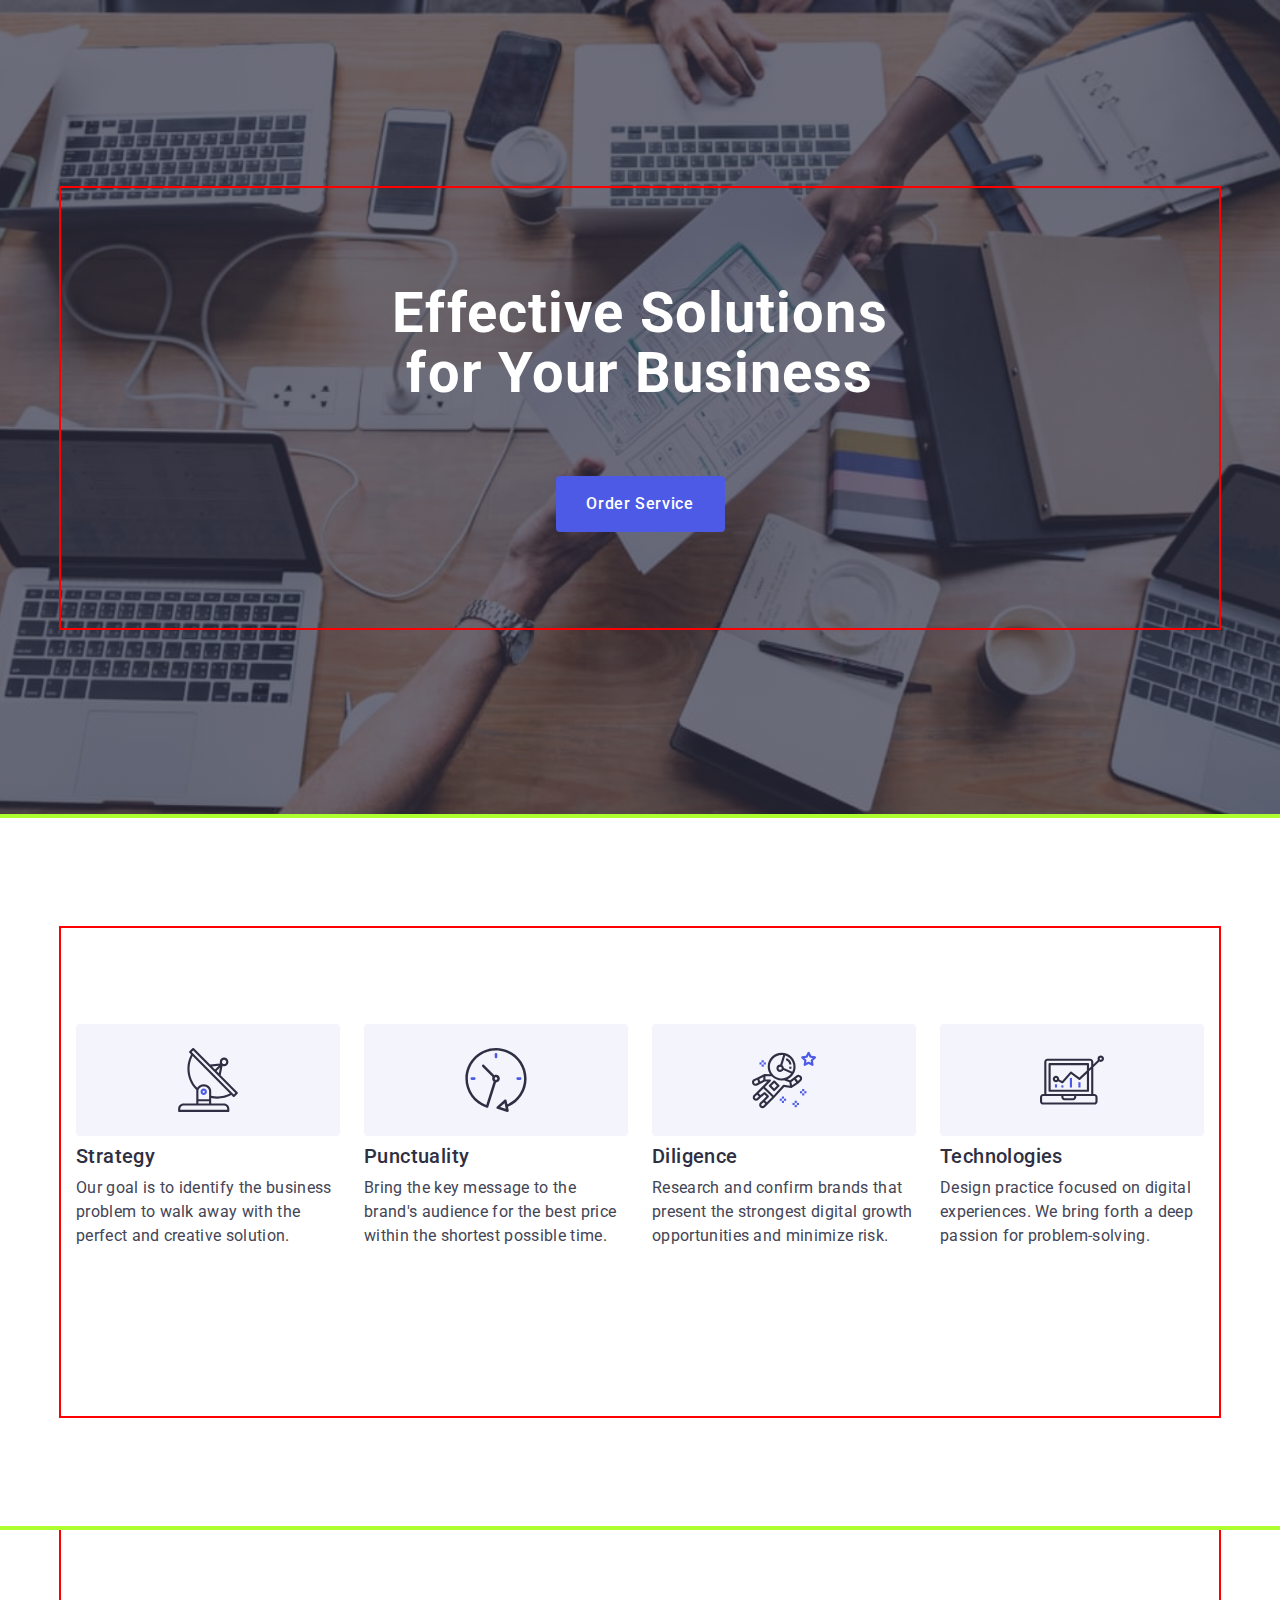
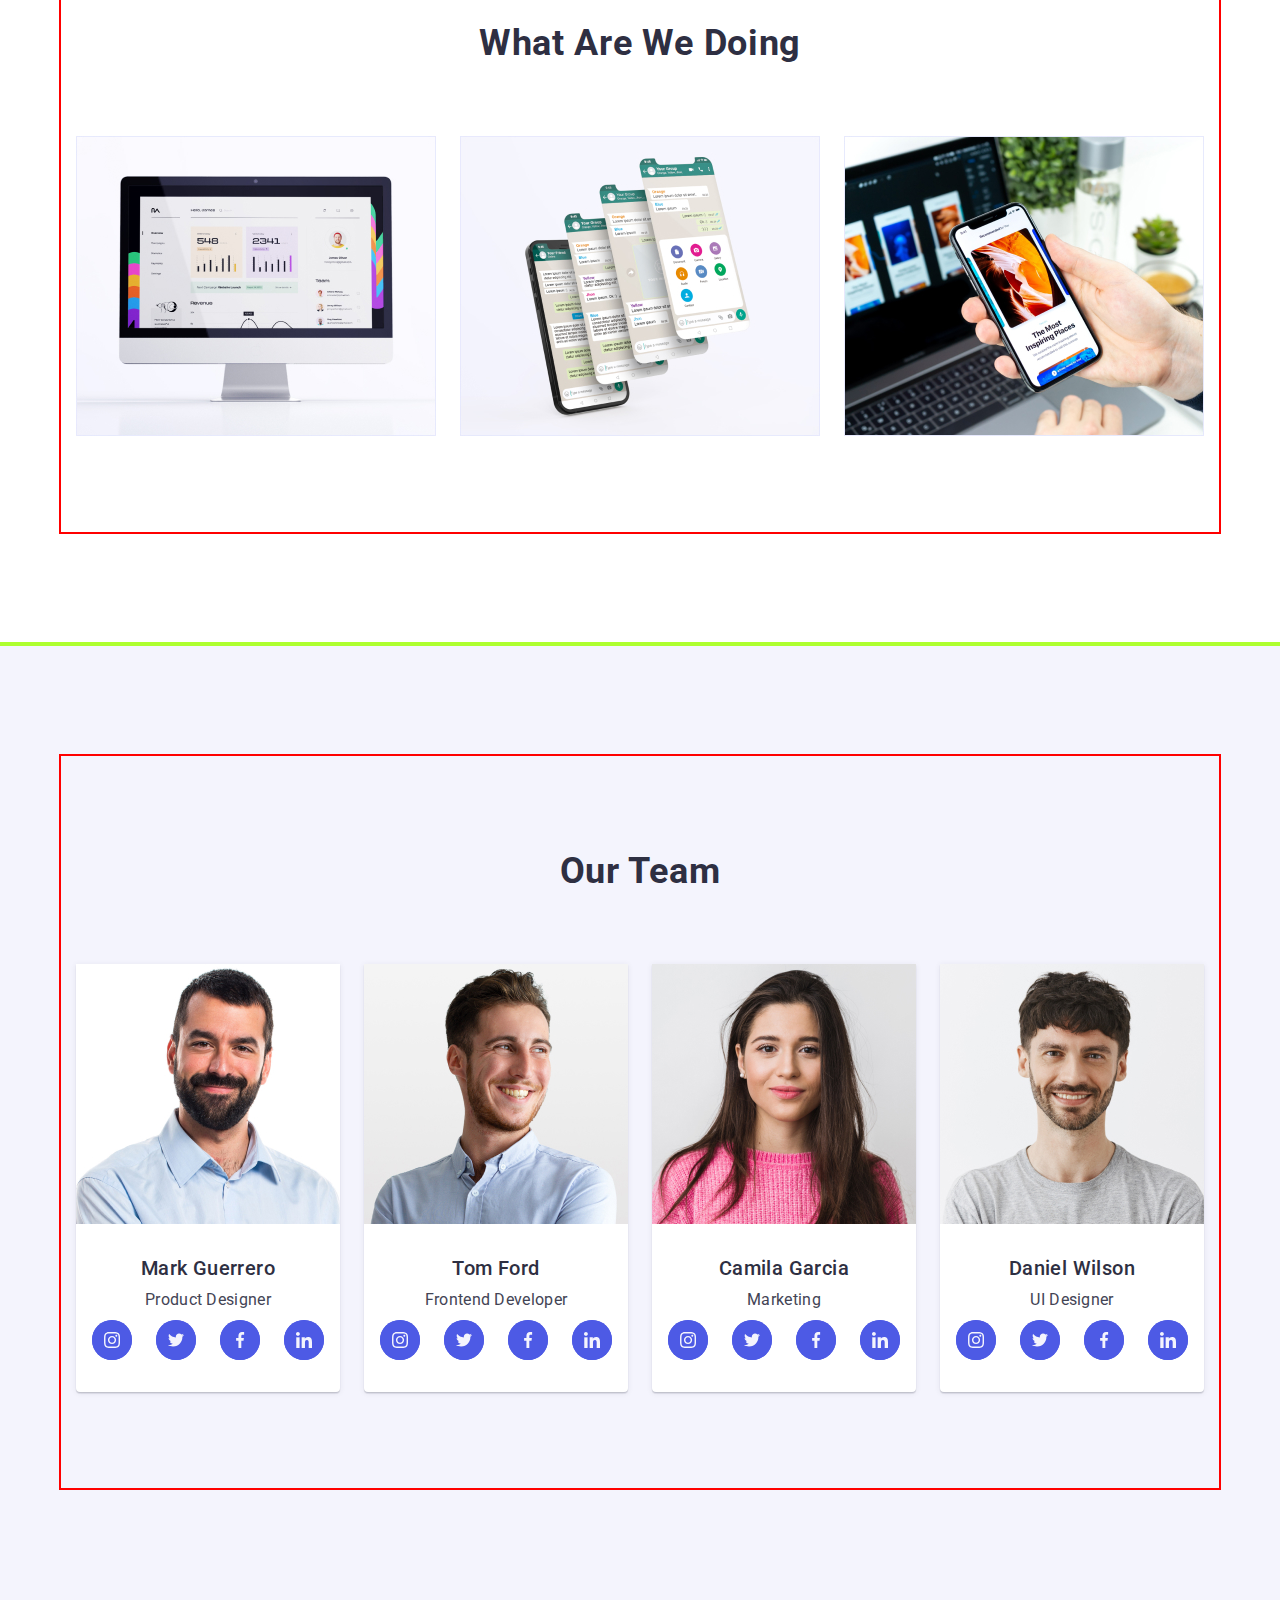
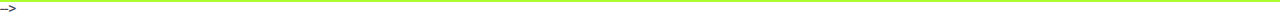
==== commit 23da871b: "1" ====
--- a/index.html
+++ b/index.html
@@ -21,7 +21,7 @@
   </head>
   <body class="body">
     <!----------------------------------HEADER------------------------------------>
-     <!-- <header class="header">
+    <!-- <header class="header">
       <div class="header-container container">
         <nav class="nav">
           <a href="./index.html" class="logo-header link"
@@ -67,7 +67,7 @@
       </section>
 
       <!----------------------------------SECTION 2------------------------------------>
-       <section class="section-two section">
+      <section class="section-two section">
         <div class="container">
           <h2 class="visually-hidden">Skills</h2>
           <ul class="list-list list">
@@ -142,7 +142,7 @@
         </div>
       </section>
       <!----------------------------------SECTION 4------------------------------------>
-      <!-- <section class="section-four section">
+      <section class="section-four section">
         <div class="container">
           <h2 class="team">Our Team</h2>
           <ul class="team-list list">
@@ -309,7 +309,7 @@
             </li>
           </ul>
         </div>
-      </section> -->
+      </section>
 
       <!-----------------------------------SECTION 5----------------------------------->
       <!-- <section class="section-five section">
@@ -502,7 +502,8 @@
           <button class="but-submit" type="submit">Send</button>
         </form>
       </div>
-    </div> -->
+    </div>
+    -->
     <script src="./js/modal.js"></script>
   </body>
 </html>
--- a/css/style.css
+++ b/css/style.css
@@ -45,12 +45,12 @@
 }
 
 .section {
-
-
+ 
   outline: 2px solid greenyellow;
 }
 
 .container {
+  padding: 96px 0;
   max-width: 426px;
   padding-left: 15px;
   padding-right: 15px;
@@ -160,7 +160,6 @@
   background-size: cover;
   margin: 0 auto;
   padding: 112px 0;
-
 }
 
 .title {
@@ -227,10 +226,6 @@
   clip-path: inset(100%);
   clip: rect(0 0 0 0);
   overflow: hidden;
-}
-
-.list-list {
-  padding-top: 96px;
 }
 
 .element {
--- a/css/media.css
+++ b/css/media.css
@@ -9,8 +9,6 @@
     max-width: 766px;
   }
 
-
-  
   .title-top {
     text-align: left;
   }
@@ -24,15 +22,13 @@
   }
 
   .list-list {
-  display: flex;
-  flex-wrap: wrap;
-  gap: 24px;
-
+    display: flex;
+    flex-wrap: wrap;
+    gap: 24px;
   }
 
   .icon {
-    display:none;
-
+    display: none;
   }
 
   .element {
@@ -41,10 +37,12 @@
 }
 
 @media screen and (min-width: 1158px) {
+  .section {
+    padding: 112px 0;
+  }
   .container {
     max-width: 1158px;
     margin: 0 auto;
-  
   }
 
   .section-three {
@@ -52,9 +50,9 @@
     padding-top: 0;
   }
   .title-top-section {
-  padding: 188px 0;
-  max-width: 1440px;
-}
+    padding: 188px 0;
+    max-width: 1440px;
+  }
   .title {
     height: 120px;
     line-height: 1.07;
@@ -80,7 +78,7 @@
     margin-bottom: 8px;
     color: var(--footer-color);
   }
-  
+
   .title-text {
     font-weight: 400;
     font-size: 16px;
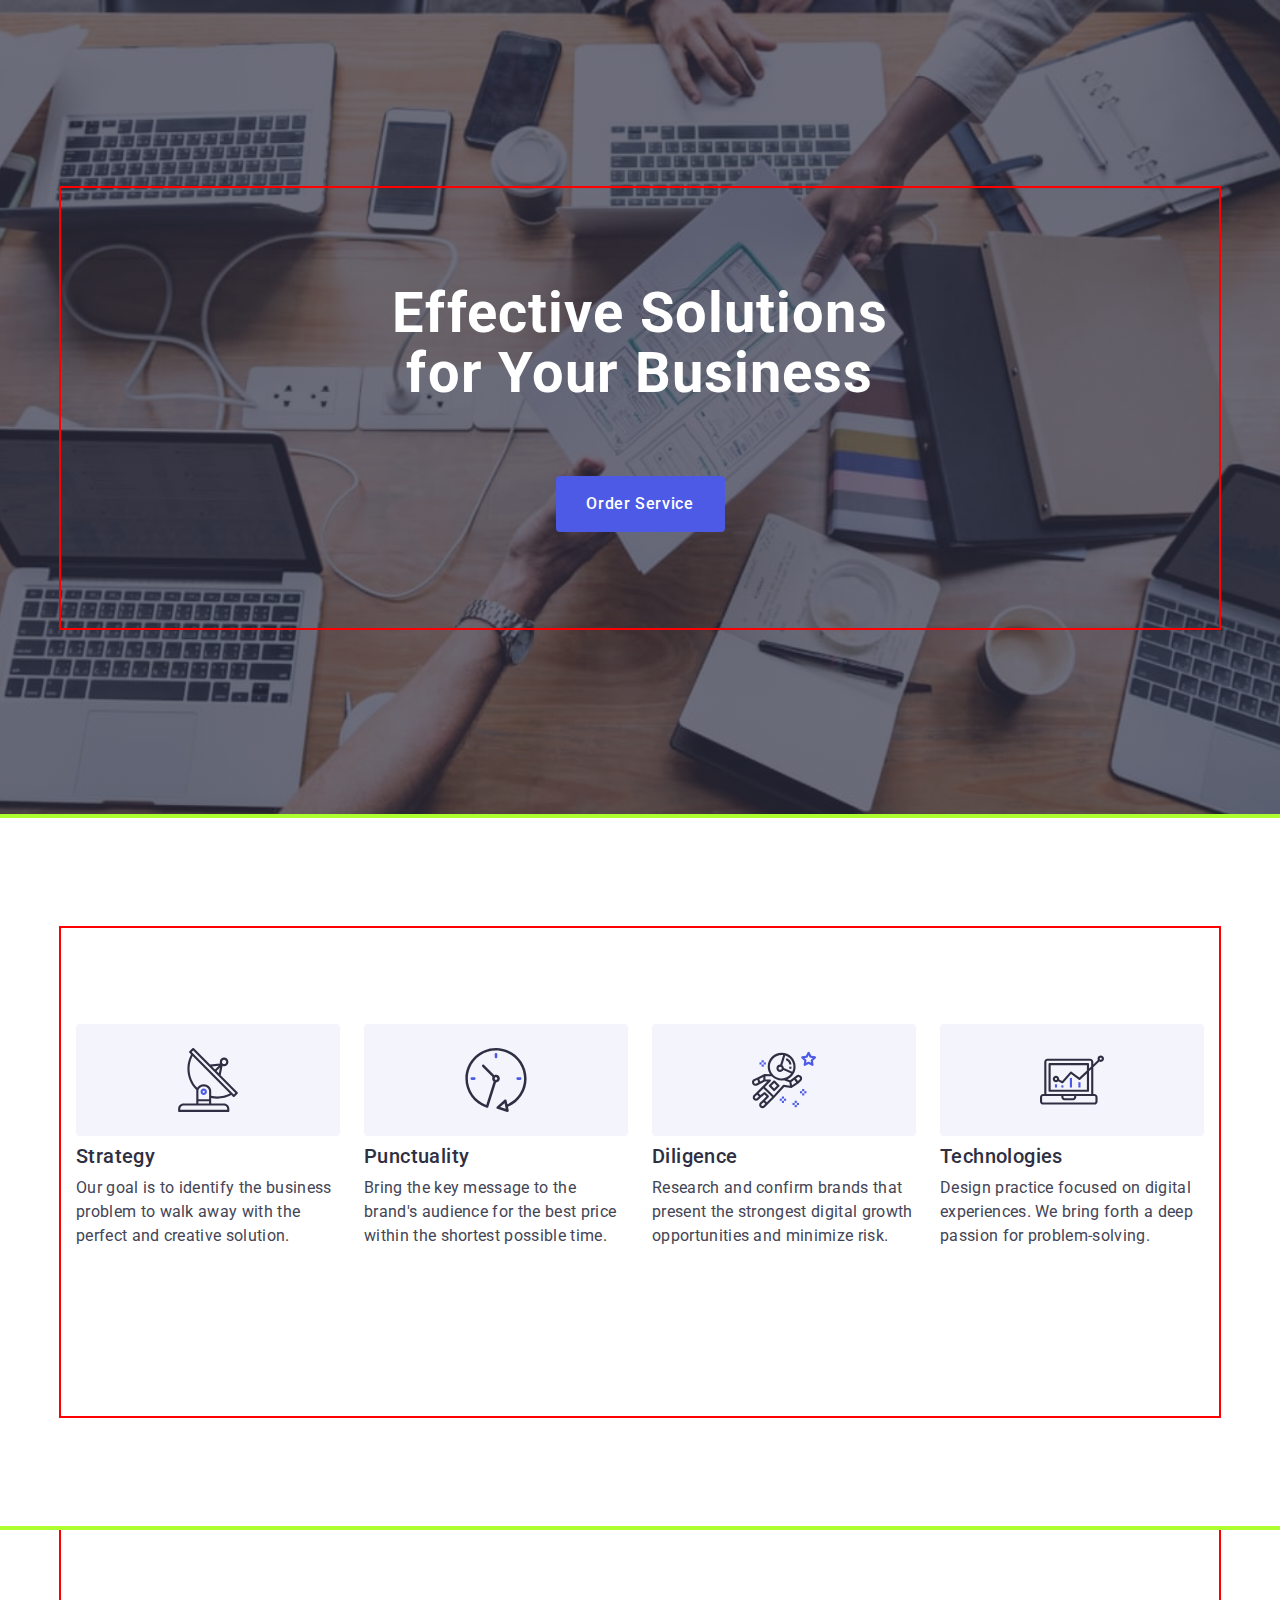
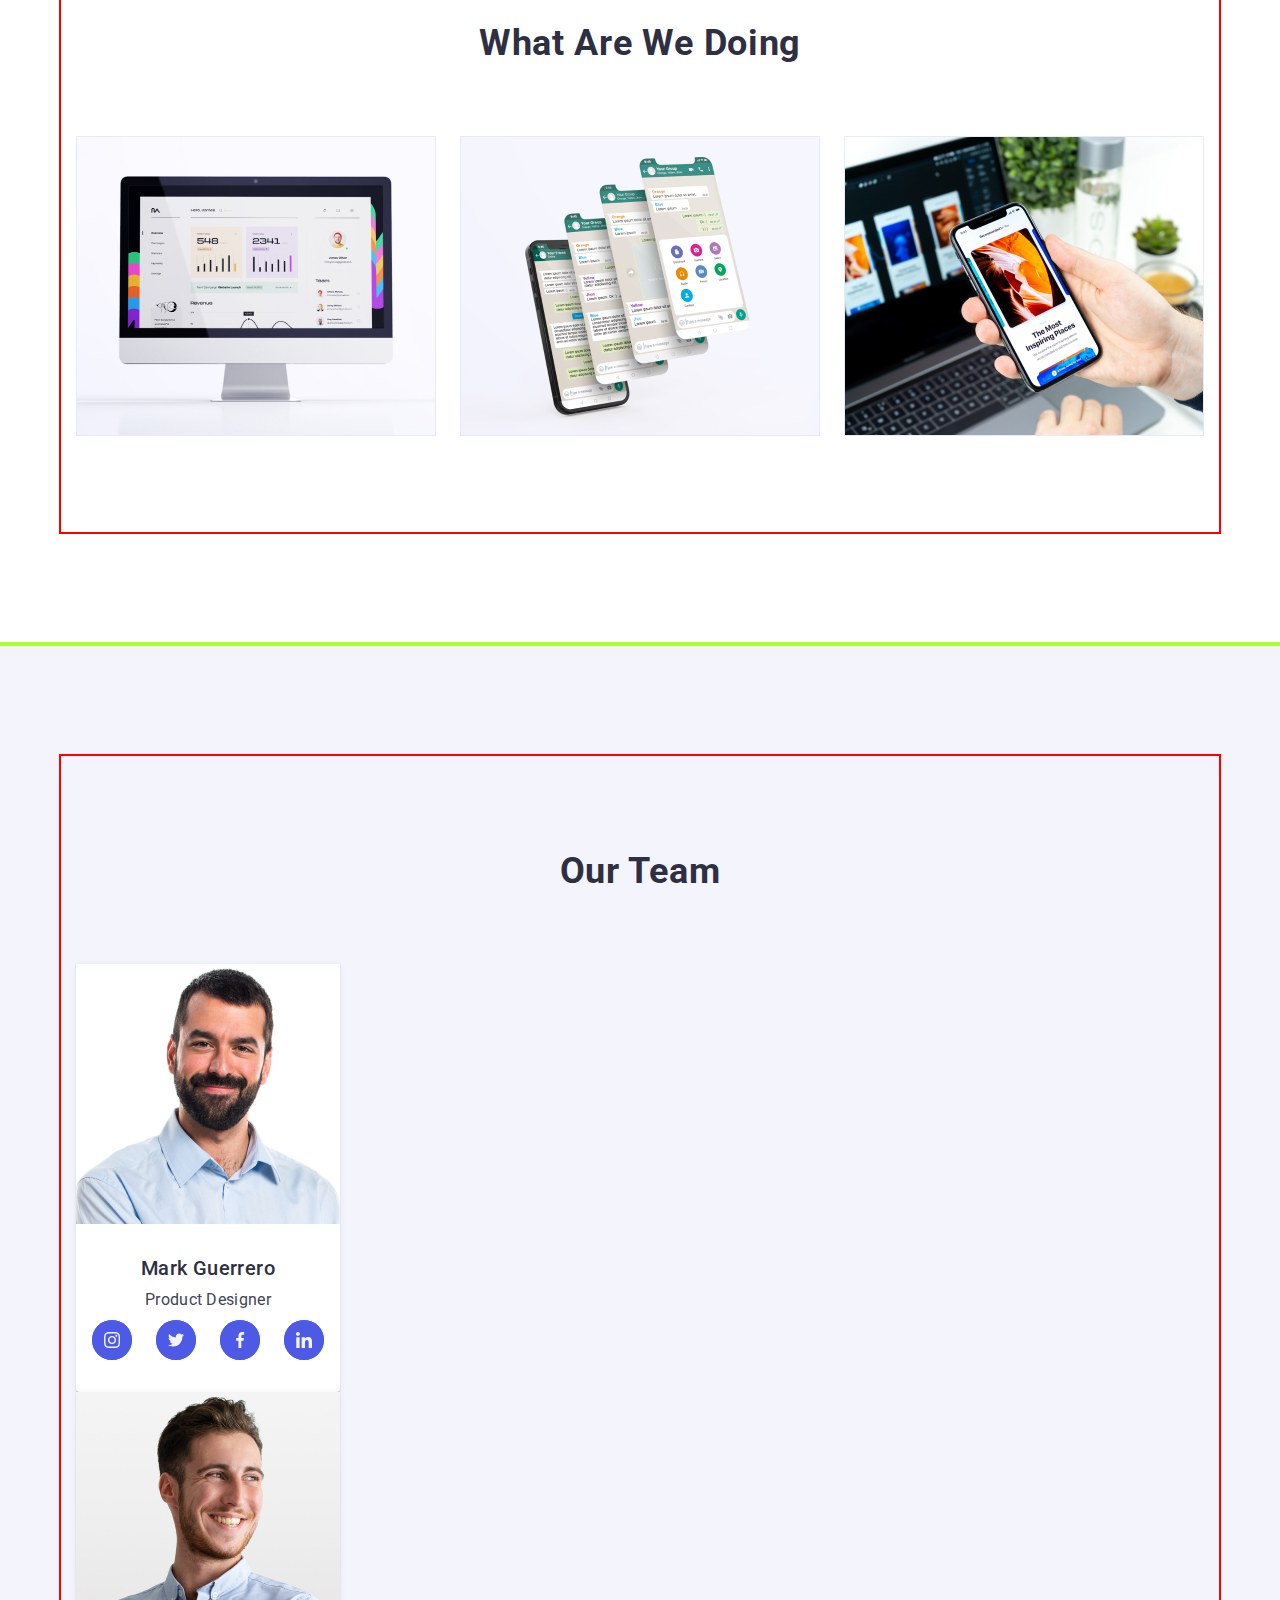
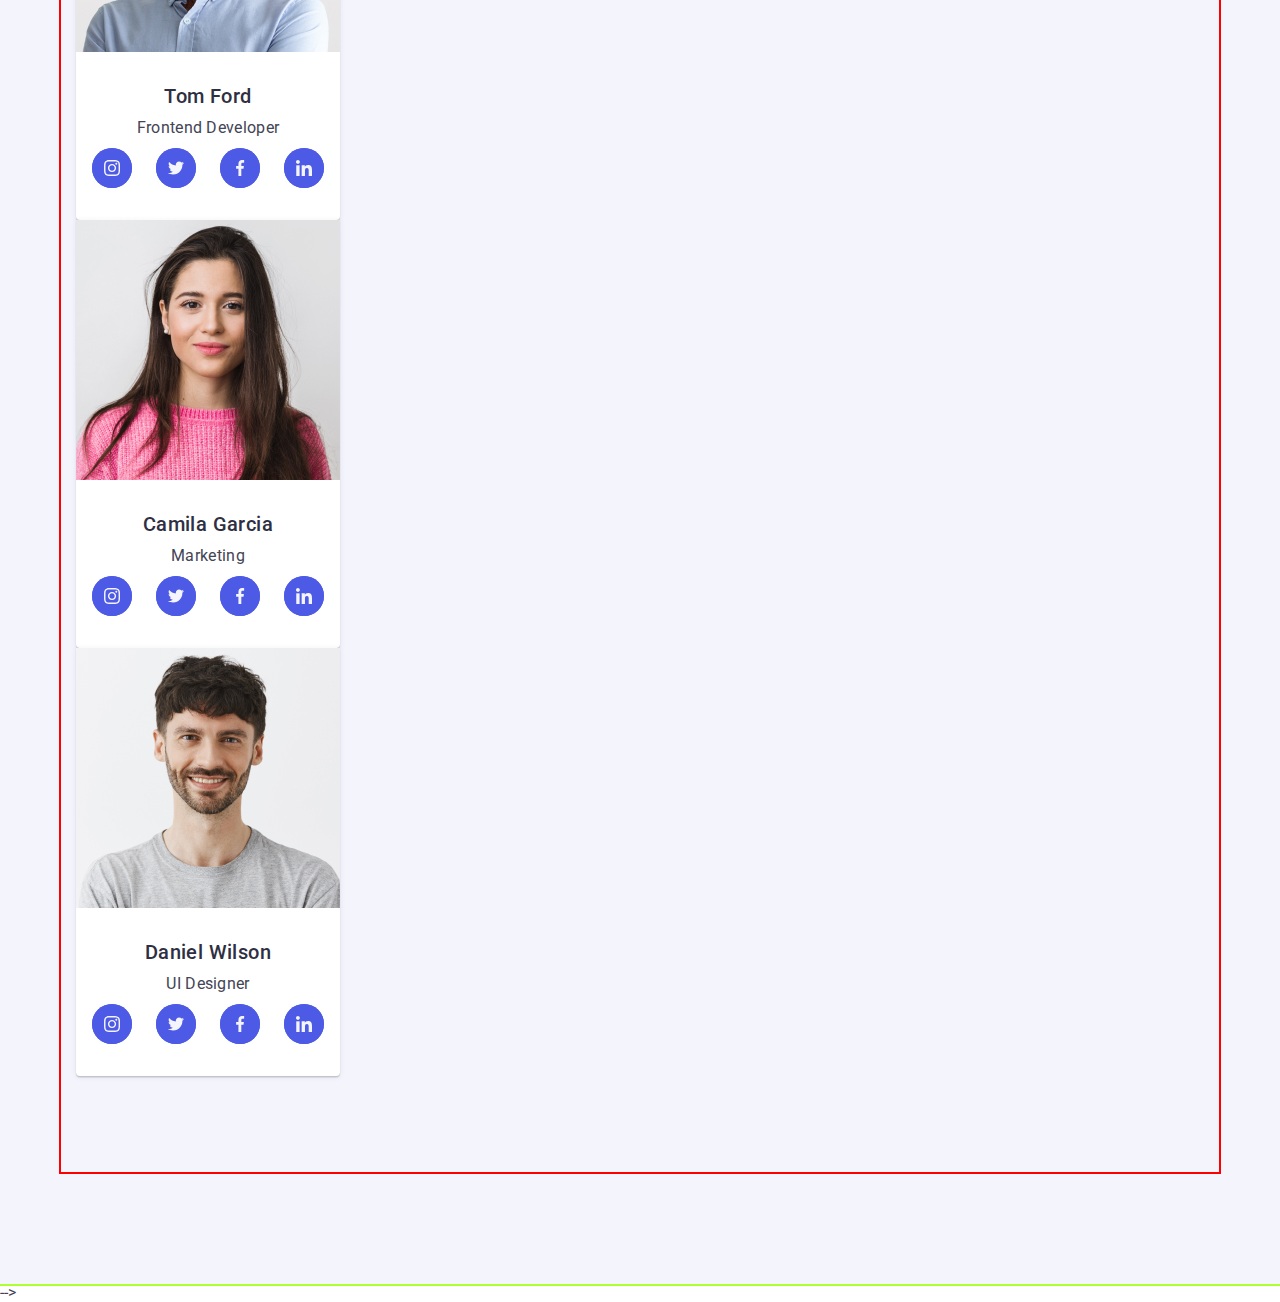
==== commit 4bd15652: "1" ====
--- a/index.html
+++ b/index.html
@@ -147,7 +147,7 @@
           <h2 class="team">Our Team</h2>
           <ul class="team-list list">
             <li class="foto">
-              <img src="./images/img.jpg" width="264" alt="Mark Guerrero" />
+              <img class="images" src="./images/img.jpg" width="264" alt="Mark Guerrero" />
               <div class="div-foto">
                 <h3 class="name">Mark Guerrero</h3>
                 <p class="speciality">Product Designer</p>
@@ -184,7 +184,7 @@
               </div>
             </li>
             <li class="foto">
-              <img src="./images/img(1).jpg" width="264" alt="Tom Ford" />
+              <img class="images" src="./images/img(1).jpg" width="264" alt="Tom Ford" />
               <div class="div-foto">
                 <h3 class="name">Tom Ford</h3>
                 <p class="speciality">Frontend Developer</p>
@@ -226,7 +226,7 @@
             </li>
 
             <li class="foto">
-              <img src="./images/img(2).jpg" width="264" alt="Camila Garcia" />
+              <img class="images" src="./images/img(2).jpg" width="264" alt="Camila Garcia" />
               <div class="div-foto">
                 <h3 class="name">Camila Garcia</h3>
                 <p class="speciality">Marketing</p>
@@ -267,7 +267,7 @@
               </div>
             </li>
             <li class="foto">
-              <img src="./images/img(3).jpg" width="264" alt="Daniel Wilson" />
+              <img class="images" src="./images/img(3).jpg" width="264" alt="Daniel Wilson" />
               <div class="div-foto">
                 <h3 class="name">Daniel Wilson</h3>
                 <p class="speciality">UI Designer</p>
--- a/css/style.css
+++ b/css/style.css
@@ -45,11 +45,11 @@
 }
 
 .section {
- 
   outline: 2px solid greenyellow;
 }
 
 .container {
+  width: 100%;
   padding: 96px 0;
   max-width: 426px;
   padding-left: 15px;
@@ -250,6 +250,7 @@
 
 /**-----------SECTION 3---------**/
 .section-three {
+  display: none;
   padding-top: 0;
 }
 .work {
@@ -284,9 +285,6 @@
   color: var(--footer-color);
 }
 .team-list {
-  display: flex;
-  gap: 24px;
-
   border-radius: 0px 0px 4px 4px;
 }
 
@@ -294,9 +292,14 @@
   box-shadow: 0px 1px 6px rgba(46, 47, 66, 0.08),
     0px 1px 1px rgba(46, 47, 66, 0.16), 0px 2px 1px rgba(46, 47, 66, 0.08);
   background-color: var(--header-color);
-  width: calc((100% - 72px) / 4);
+  
   border-radius: 0px 0px 4px 4px;
 }
+
+.images {
+  margin: 0 auto;
+}
+
 .div-foto {
   padding: 32px 16px;
 }
--- a/css/media.css
+++ b/css/media.css
@@ -51,7 +51,7 @@
   }
   .title-top-section {
     padding: 188px 0;
-    max-width: 1440px;
+  
   }
   .title {
     height: 120px;
@@ -86,4 +86,8 @@
     letter-spacing: 0.02em;
     color: var(--menu-color);
   }
+
+  .foto {
+    width: calc((100% - 72px) / 4);
+  }
 }
